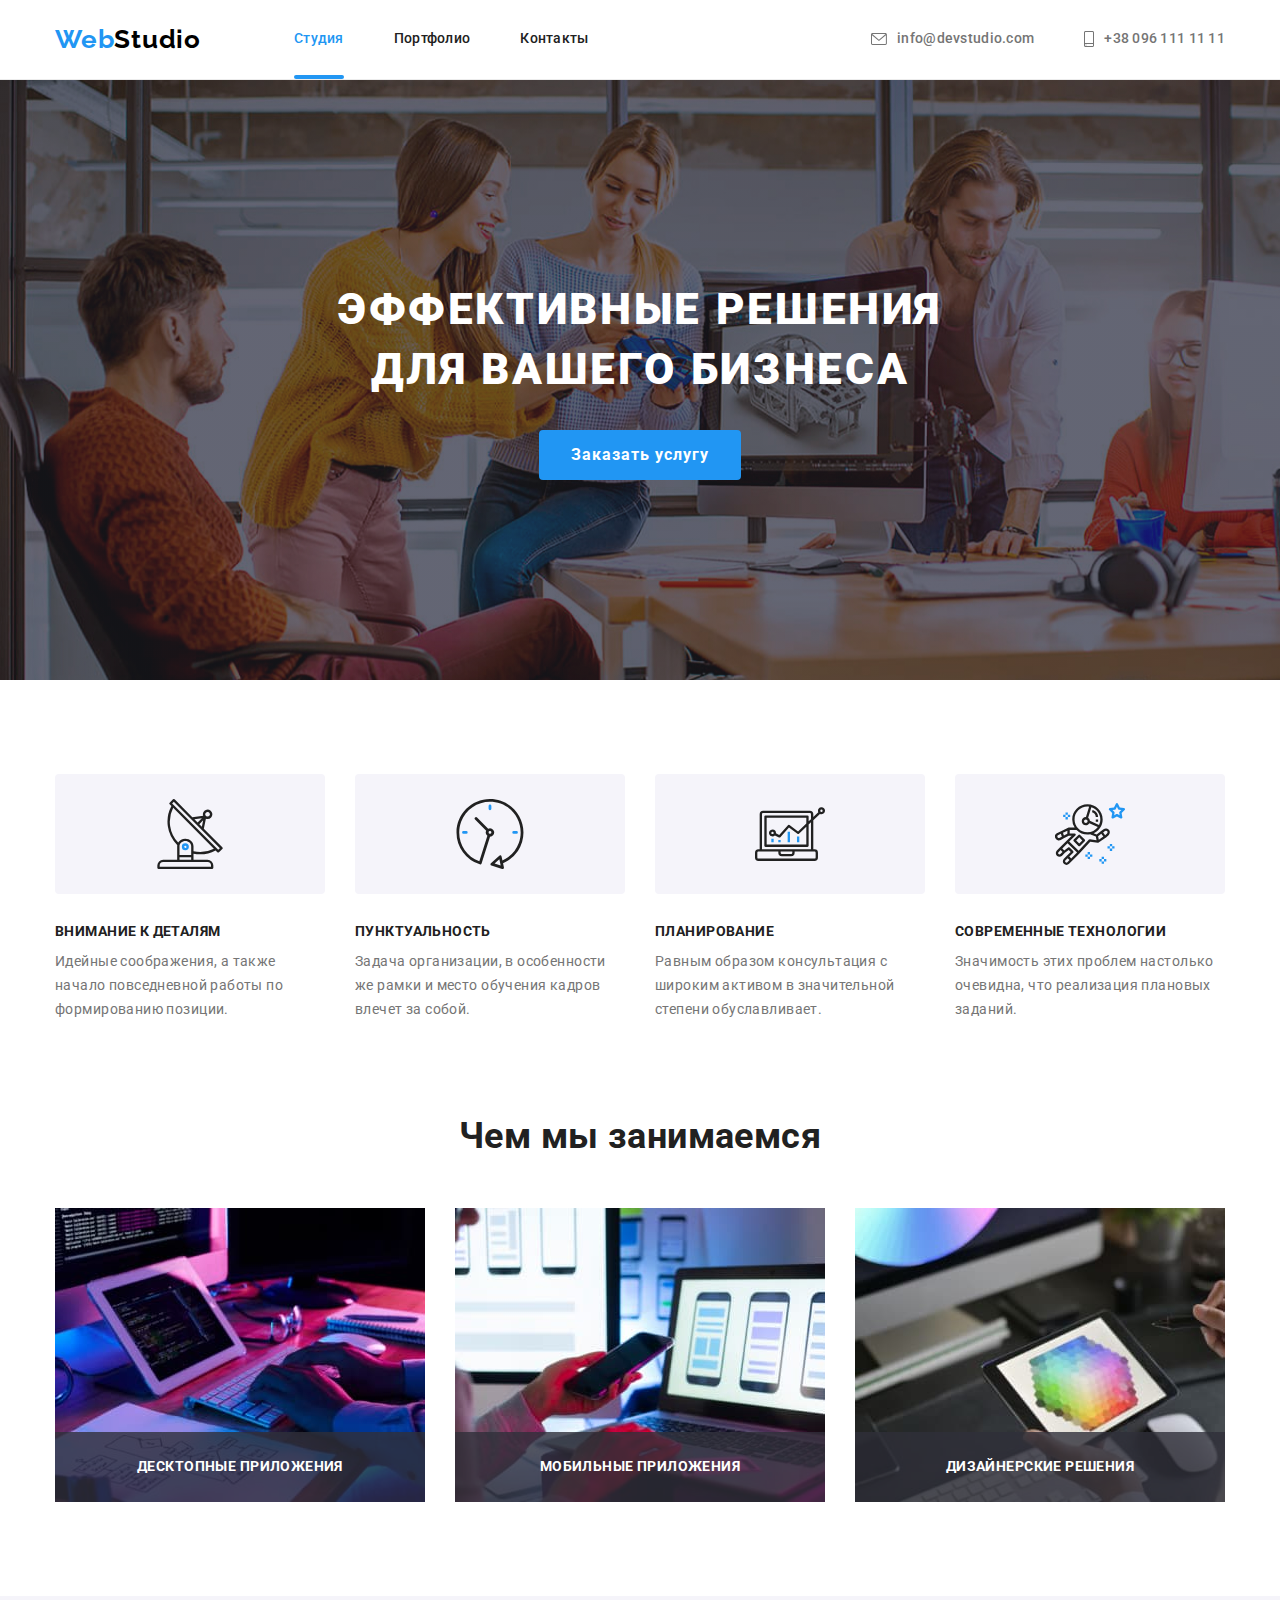
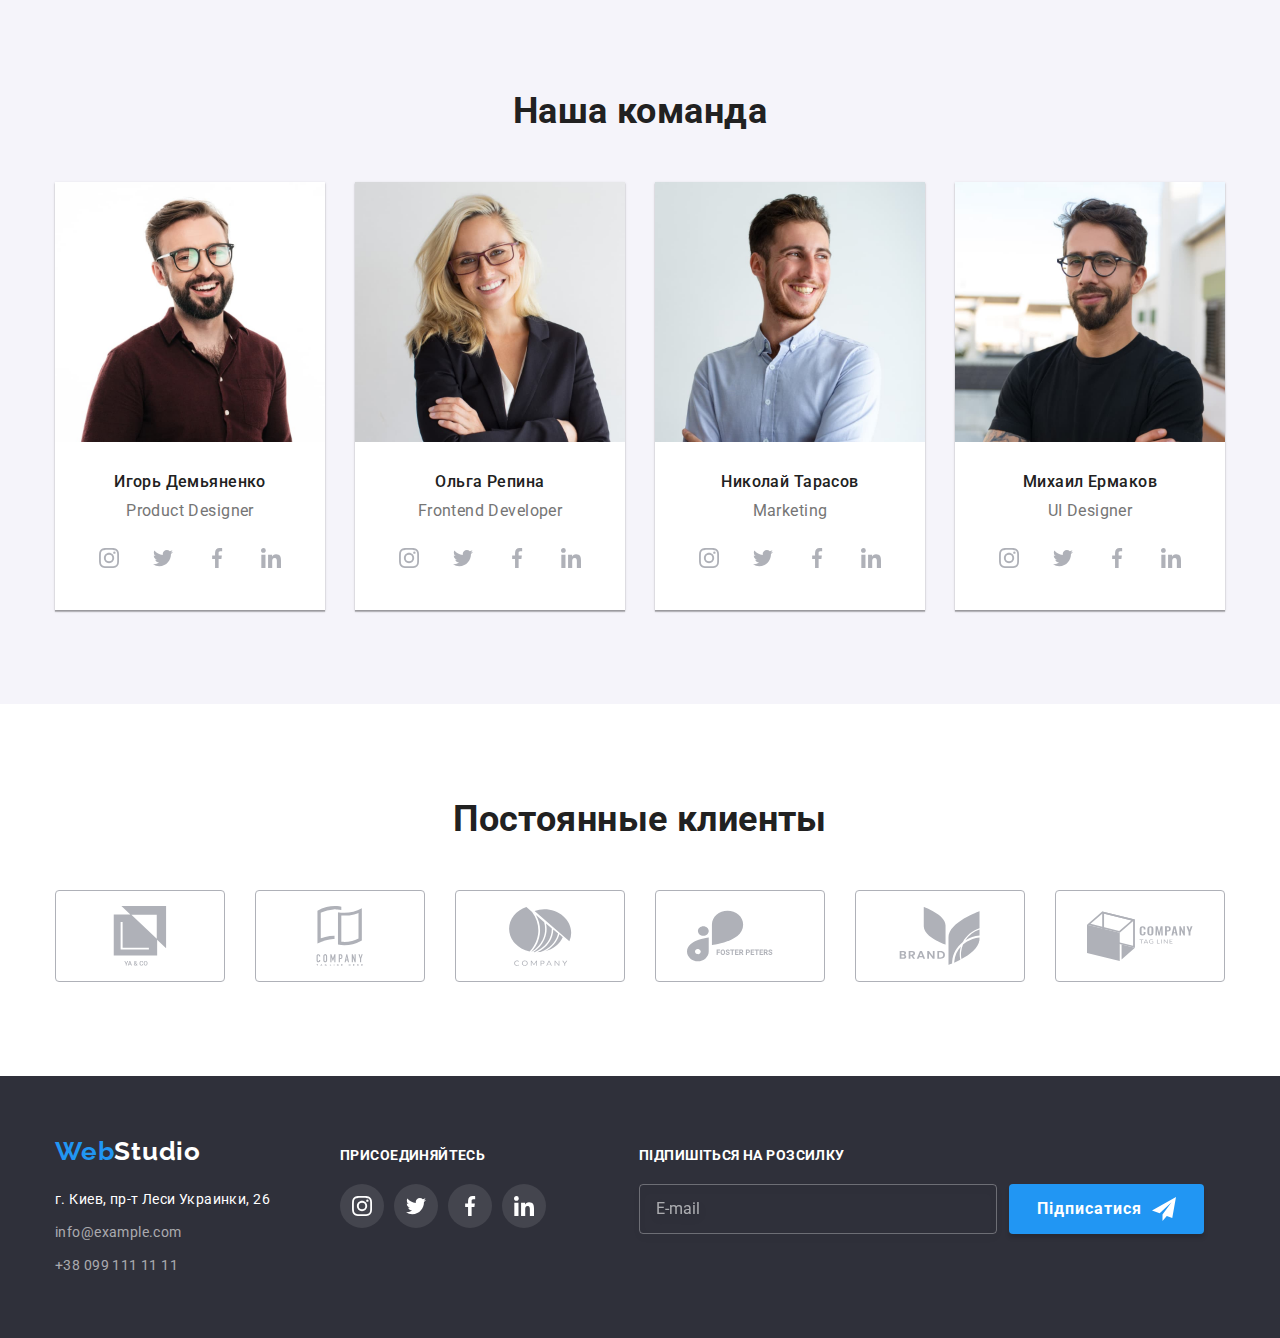
==== index.html @ 03dfe599 "Initial commit" ====
<!DOCTYPE html>
<html lang="ru">
  <head>
    <meta charset="UTF-8" />
    <meta http-equiv="X-UA-Compatible" content="IE=edge" />
    <meta name="viewport" content="width=device-width, initial-scale=1.0" />
    <title>Студия</title>

    <!-- ? подключаем шрифты -->
    <link rel="preconnect" href="https://fonts.googleapis.com" />
    <link rel="preconnect" href="https://fonts.gstatic.com" crossorigin />
    <link
      href="https://fonts.googleapis.com/css2?family=Raleway:wght@700&family=Roboto:wght@400;500;700;900&display=swap"
      rel="stylesheet"
    />

    <!-- ?подключаем нормализацию стилей -->
    <link
      rel="stylesheet"
      href="https://cdnjs.cloudflare.com/ajax/libs/modern-normalize/1.1.0/modern-normalize.css"
      integrity="sha512-Y0MM+V6ymRKN2zStTqzQ227DWhhp4Mzdo6gnlRnuaNCbc+YN/ZH0sBCLTM4M0oSy9c9VKiCvd4Jk44aCLrNS5Q=="
      crossorigin="anonymous"
      referrerpolicy="no-referrer"
    />
    <!-- ? подключаем css -->
    <link rel="stylesheet" href="./css/style.css" />
  </head>

  <body class="body">
    <!-- // header -->
    <header class="header">
      <div class="container">
        <nav class="navigation">
          <a href="./index.html" class="logo-link">Web<span class="logo-color">Studio</span></a>

          <ul class="pages-list list">
            <li class="page-item"><a href="./index.html" class="page-link current">Студия</a></li>
            <li class="page-item"><a href="./portfolio.html" class="page-link">Портфолио</a></li>
            <li class="page-item"><a href="" class="page-link">Контакты</a></li>
          </ul>
        </nav>

        <ul class="header-contacts list">
          <li class="item">
            <a href="mailto:info@devstudio.com" class="mail"
              ><svg class="icon-mail">
                <use href="./images/icons.svg#envelope"></use></svg
              >info@devstudio.com</a
            >
          </li>

          <li class="item">
            <a href="tel:+380961111111" class="phone"
              ><svg class="icon-phone">
                <use href="./images/icons.svg#smartphone"></use></svg
              >+38 096 111 11 11</a
            >
          </li>
        </ul>
      </div>
    </header>

    <!-- // main -->
    <main>
      <!-- / Секция "Герой"  -->
      <section class="hero">
        <div class="container">
          <h1 class="title">Эффективные решения для вашего бизнеса</h1>
          <button type="button" class="hero-button" data-modal-open>Заказать услугу</button>
        </div>
      </section>
      <!-- / Секция "Преимущества работы с нами."-->
      <section class="features section">
        <div class="container">
          <h2 class="hidden">Преимущества работы с нами.</h2>
          <ul class="features-list list grid">
            <li class="item grid-item">
              <div class="icon-thumb">
                <svg class="features-icon">
                  <use href="./images/icons.svg#antenna"></use>
                </svg>
              </div>
              <h3 class="features-title">Внимание к деталям</h3>
              <p>
                Идейные соображения, а также начало повседневной работы по формированию позиции.
              </p>
            </li>

            <li class="item grid-item">
              <div class="icon-thumb">
                <svg class="features-icon">
                  <use href="./images/icons.svg#clock"></use>
                </svg>
              </div>
              <h3 class="features-title">Пунктуальность</h3>
              <p>
                Задача организации, в особенности же рамки и место обучения кадров влечет за собой.
              </p>
            </li>

            <li class="item grid-item">
              <div class="icon-thumb">
                <svg class="features-icon">
                  <use href="./images/icons.svg#diagram"></use>
                </svg>
              </div>
              <h3 class="features-title">Планирование</h3>
              <p>
                Равным образом консультация с широким активом в значительной степени обуславливает.
              </p>
            </li>

            <li class="item grid-item">
              <div class="icon-thumb">
                <svg class="features-icon">
                  <use href="./images/icons.svg#astronaut"></use>
                </svg>
              </div>
              <h3 class="features-title">Современные технологии</h3>
              <p>Значимость этих проблем настолько очевидна, что реализация плановых заданий.</p>
            </li>
          </ul>
        </div>
      </section>

      <!-- / Секция "Чем мы занимаемся" -->
      <section class="our-description">
        <div class="container">
          <h2 class="description-title">Чем мы занимаемся</h2>
          <ul class="description-list grid list">
            <li class="item grid-item">
              <img
                src="./images/img-index/logic.jpg"
                alt="разрабатываем логику проекта"
                width="370"
              />
              <h3 class="title-description">Десктопные приложения</h3>
            </li>

            <li class="item grid-item">
              <img
                src="./images/img-index/gadget.jpg"
                alt="разрабатываем адаптивный дизайн"
                width="370"
              />
              <h3 class="title-description">Мобильные приложения</h3>
            </li>

            <li class="item grid-item">
              <img
                src="./images/img-index/color.jpg"
                alt="подбираем сочитание цветов к вашей тематики"
                width="370"
              />
              <h3 class="title-description">Дизайнерские решения</h3>
            </li>
          </ul>
        </div>
      </section>

      <!-- / Секция "Наша команда"-->
      <section class="team section">
        <div class="container">
          <h2 class="team-title">Наша команда</h2>

          <ul class="team-list list grid">
            <li class="team-member grid-item">
              <img
                src="./images/img-index/igor.jpg"
                alt="Ведущий специалист - Дизайнер"
                width="270"
              />
              <div class="person">
                <h3 class="name">Игорь Демьяненко</h3>
                <p lang="en" class="specialization">Product Designer</p>

                <ul class="social-links list">
                  <li class="item">
                    <a href="" class="social-link">
                      <svg class="icon-social"><use href="./images/icons.svg#instagram"></use></svg>
                    </a>
                  </li>

                  <li class="item">
                    <a href="" class="social-link">
                      <svg class="icon-social"><use href="./images/icons.svg#twitter"></use></svg>
                    </a>
                  </li>
                  <li class="item">
                    <a href="" class="social-link">
                      <svg class="icon-social"><use href="./images/icons.svg#facebook"></use></svg>
                    </a>
                  </li>
                  <li class="item">
                    <a href="" class="social-link">
                      <svg class="icon-social"><use href="./images/icons.svg#linkedin"></use></svg>
                    </a>
                  </li>
                </ul>
              </div>
            </li>

            <li class="team-member grid-item">
              <img
                src="./images/img-index/olha.jpg"
                alt="Ведущий специалист - Разработчик"
                width="270"
              />
              <div class="person">
                <h3 class="name">Ольга Репина</h3>
                <p lang="en" class="specialization">Frontend Developer</p>
                <ul class="social-links list">
                  <li class="item">
                    <a href="" class="social-link">
                      <svg class="icon-social"><use href="./images/icons.svg#instagram"></use></svg>
                    </a>
                  </li>

                  <li class="item">
                    <a href="" class="social-link">
                      <svg class="icon-social"><use href="./images/icons.svg#twitter"></use></svg>
                    </a>
                  </li>
                  <li class="item">
                    <a href="" class="social-link">
                      <svg class="icon-social"><use href="./images/icons.svg#facebook"></use></svg>
                    </a>
                  </li>
                  <li class="item">
                    <a href="" class="social-link">
                      <svg class="icon-social"><use href="./images/icons.svg#linkedin"></use></svg>
                    </a>
                  </li>
                </ul>
              </div>
            </li>

            <li class="team-member grid-item">
              <img
                src="./images/img-index/nikolai.jpg"
                alt="Специалист по маркетингу"
                width="270"
              />
              <div class="person">
                <h3 class="name">Николай Тарасов</h3>
                <p lang="en" class="specialization">Marketing</p>
                <ul class="social-links list">
                  <li class="item">
                    <a href="" class="social-link">
                      <svg class="icon-social"><use href="./images/icons.svg#instagram"></use></svg>
                    </a>
                  </li>

                  <li class="item">
                    <a href="" class="social-link">
                      <svg class="icon-social"><use href="./images/icons.svg#twitter"></use></svg>
                    </a>
                  </li>
                  <li class="item">
                    <a href="" class="social-link">
                      <svg class="icon-social"><use href="./images/icons.svg#facebook"></use></svg>
                    </a>
                  </li>
                  <li class="item">
                    <a href="" class="social-link">
                      <svg class="icon-social"><use href="./images/icons.svg#linkedin"></use></svg>
                    </a>
                  </li>
                </ul>
              </div>
            </li>

            <li class="team-member grid-item">
              <img
                src="./images/img-index/mikhail.jpg"
                alt="Ведущий специалист - Дизайнер"
                width="270"
              />
              <div class="person">
                <h3 class="name">Михаил Ермаков</h3>
                <p lang="en" class="specialization">UI Designer</p>
                <ul class="social-links list">
                  <li class="item">
                    <a
                      href=""
                      class="social-link"
                      target="_blank"
                      rel="noopener noreferrer"
                      aria-label="instagram"
                    >
                      <svg class="icon-social"><use href="./images/icons.svg#instagram"></use></svg>
                    </a>
                  </li>

                  <li class="item">
                    <a
                      href=""
                      class="social-link"
                      target="_blank"
                      rel="noopener noreferrer"
                      aria-label="twitter"
                    >
                      <svg class="icon-social"><use href="./images/icons.svg#twitter"></use></svg>
                    </a>
                  </li>
                  <li class="item">
                    <a
                      href=""
                      class="social-link"
                      target="_blank"
                      rel="noopener noreferrer"
                      aria-label="facebook"
                    >
                      <svg class="icon-social"><use href="./images/icons.svg#facebook"></use></svg>
                    </a>
                  </li>
                  <li class="item">
                    <a
                      href=""
                      class="social-link"
                      target="_blank"
                      rel="noopener noreferrer"
                      aria-label="linkedin"
                    >
                      <svg class="icon-social"><use href="./images/icons.svg#linkedin"></use></svg>
                    </a>
                  </li>
                </ul>
              </div>
            </li>
          </ul>
        </div>
      </section>

      <!-- / Секция "Постоянные клиенты"-->
      <section class="customer section">
        <div class="container">
          <h2 class="customer-title">Постоянные клиенты</h2>
          <ul class="customer-list list">
            <li class="item">
              <a
                href=""
                class="customer-link"
                target="_blank"
                rel="noopener noreferrer"
                aria-label="linkedin"
              >
                <svg class="icon-customer">
                  <use href="./images/icons.svg#group1"></use>
                </svg>
              </a>
            </li>
            <li class="item">
              <a
                href=""
                class="customer-link"
                target="_blank"
                rel="noopener noreferrer"
                aria-label="linkedin"
              >
                <svg class="icon-customer">
                  <use href="./images/icons.svg#group2"></use>
                </svg>
              </a>
            </li>
            <li class="item">
              <a
                href=""
                class="customer-link"
                target="_blank"
                rel="noopener noreferrer"
                aria-label="linkedin"
              >
                <svg class="icon-customer">
                  <use href="./images/icons.svg#group3"></use>
                </svg>
              </a>
            </li>
            <li class="item">
              <a
                href=""
                class="customer-link"
                target="_blank"
                rel="noopener noreferrer"
                aria-label="linkedin"
              >
                <svg class="icon-customer">
                  <use href="./images/icons.svg#group4"></use>
                </svg>
              </a>
            </li>
            <li class="item">
              <a
                href=""
                class="customer-link"
                target="_blank"
                rel="noopener noreferrer"
                aria-label="linkedin"
              >
                <svg class="icon-customer">
                  <use href="./images/icons.svg#group5"></use>
                </svg>
              </a>
            </li>
            <li class="item">
              <a
                href=""
                class="customer-link"
                target="_blank"
                rel="noopener noreferrer"
                aria-label="linkedin"
              >
                <svg class="icon-customer">
                  <use href="./images/icons.svg#group6"></use>
                </svg>
              </a>
            </li>
          </ul>
        </div>
      </section>
    </main>

    <!-- // Footer -->
    <footer class="footer">
      <div class="container">
        <!-- /Секция контактов -->
        <div class="section-contacts">
          <a href="./index.html" class="logo-link">Web<span class="logo-color">Studio</span></a>

          <address class="footer-adress">
            <p class="place">г. Киев, пр-т Леси Украинки, 26</p>

            <ul class="footer-contacts list">
              <li class="item">
                <a href="mailto:info@example.com" class="mail">info@example.com</a>
              </li>
              <li class="item"><a href="tel:+380991111111" class="phone">+38 099 111 11 11</a></li>
            </ul>
          </address>
        </div>

        <!-- /Секция социальных ссылок -->
        <div class="section-links">
          <h2 class="join-title">Присоединяйтесь</h2>
          <ul class="social-links list">
            <li class="item">
              <a
                href=""
                class="social-link"
                target="_blank"
                rel="noopener noreferrer"
                aria-label="instagram"
              >
                <svg class="icon-social"><use href="./images/icons.svg#instagram"></use></svg>
              </a>
            </li>

            <li class="item">
              <a
                href=""
                class="social-link"
                target="_blank"
                rel="noopener noreferrer"
                aria-label="twitter"
              >
                <svg class="icon-social"><use href="./images/icons.svg#twitter"></use></svg>
              </a>
            </li>
            <li class="item">
              <a
                href=""
                class="social-link"
                target="_blank"
                rel="noopener noreferrer"
                aria-label="facebook"
              >
                <svg class="icon-social"><use href="./images/icons.svg#facebook"></use></svg>
              </a>
            </li>
            <li class="item">
              <a
                href=""
                class="social-link"
                target="_blank"
                rel="noopener noreferrer"
                aria-label="linkedin"
              >
                <svg class="icon-social"><use href="./images/icons.svg#linkedin"></use></svg>
              </a>
            </li>
          </ul>
        </div>

        <!-- /Форма подписки -->
        <div class="footer-form">
          <strong class="footer-form-title">Підпишіться на розсилку</strong>
          <label class="footer-form-field">
            <input type="email" class="footer-form-input" name="email" placeholder="E-mail" />
            <button type="submit" class="footer-btn">
              Підписатися
              <svg class="footer-form-icon">
                <use href="./images/icons.svg#telegram"></use>
              </svg>
            </button>
          </label>
        </div>
      </div>
    </footer>

    <!-- // Modal window-->
    <div class="backdrop is-hidden" data-modal>
      <div class="modal">
        <button class="button-close" data-modal-close>
          <svg class="icon-close"><use class="icon" href="./images/icons.svg#close"></use></svg>
        </button>

        <form class="register-form">
          <strong class="modal-title">Залиште свої дані, ми вам передзвонимо</strong>

          <ul class="list">
            <li class="item">
              <label class="modal-field">
                <span class="modal-field-title">Ім'я</span>
                <input type="text" class="modal-field-input" name="name" />
                <svg class="icon-box">
                  <use class="icon" href="./images/icons.svg#person"></use>
                </svg>
              </label>
            </li>

            <li class="item">
              <label class="modal-field">
                <span class="modal-field-title">Телефон</span>
                <input type="tel" class="modal-field-input" name="tel" />
                <svg class="icon-box">
                  <use class="icon" href="./images/icons.svg#phone"></use>
                </svg>
              </label>
            </li>

            <li class="item">
              <label class="modal-field">
                <span class="modal-field-title">Пошта</span>
                <input type="email" class="modal-field-input" nama="email" />
                <svg class="icon-box">
                  <use class="icon" href="./images/icons.svg#email"></use>
                </svg>
              </label>
            </li>

            <li class="item">
              <label class="modal-field">
                <span class="modal-field-title">Коментар</span>
                <textarea
                  name="feedback"
                  class="modal-field-textarea"
                  placeholder="Введіть текст"
                ></textarea>
              </label>
            </li>
          </ul>

          <label class="modal-confirmation">
            <input class="modal-agreement hidden" type="checkbox" name="agreemet" />
            <svg class="checkbox-thumb" width="16px" height="15px">
              <use class="icon-check" href="./images/icons.svg#check"></use>
              <use class="icon-uncheck" href="./images/icons.svg#uncheck"></use>
            </svg>

            <span class="text"
              >Погоджуюся з розсилкою та приймаю <a class="link" href=""> Умови договору</a></span
            >
          </label>

          <button type="submit" class="modal-btn">Відправити</button>
        </form>
      </div>
    </div>

    <!-- // Scripts -->
    <script src="./js/modal.js"></script>
  </body>
</html>
---- css/style.css ----
/* /все основные цвета в проекте */
:root {
  --text-footer-primary: #ffffff;
  --text-footer-secondary: rgba(255, 255, 255, 0.6);

  --text-main-primary: #212121;
  --text-main-secondary: #757575;

  --text-accent-primary: #2196f3;
  --text-accent-secondary: #fff;

  --text-footer-logo: #ffffff;
  --text-header-logo: #000000;

  --background-main: #fff;
  --background-footer: #2f303a;
  --background-hero: #c4c4c4;
  --background-team: #f5f4fa;
  --background-hero-button: #2196f3;
  --background-hover-hero-button: #188ce8;
  --main-hover-color: #2196f3;
  --background-member-card: #fff;

  --border-color: #ececec;

  --svg-color: #afb1b8;

  /* / цвета для страницы портфолио */
  --portfolio-button-background: #f5f4fa;
  --portfolio-card-border: #eeeeee;
  --portfolio-card-background: #fff;

  /* /переменные для создания сетки */
  --indent: 30px;
  --quantity-items: 3;
}
.body {
  font-family: 'Roboto', sans-serif;
  font-size: 14px;
  line-height: 1.71;
  letter-spacing: 0.03em;
  color: var(--text-main-secondary);
  font-family: 'Roboto', 'Segoe UI', Tahoma, Geneva, Verdana, sans-serif;
  background-color: var(--background-main);
}

/* /скрывает заголовки секций */
.hidden {
  position: absolute;
  white-space: nowrap;
  width: 1px;
  height: 1px;
  overflow: hidden;
  border: 0;
  padding: 0;
  clip: rect(0 0 0 0);
  clip-path: inset(50%);
  margin: -1px;
}

/* /сбрасываем стиль списка */
.list {
  list-style: none;
  margin: 0;
  padding: 0;
}

h1,
h2,
h3,
h4,
h5,
h6,
p {
  margin: 0;
}

img {
  display: block;
  max-width: 100%;
}

/* /сбрасываем стиль ссылок */
.header a,
.footer a,
.portfolio a {
  text-decoration: none;
  color: inherit;
}

/* /применяем общие шрифты к всему хедеру */
.header {
  padding-top: 24px;
  padding-bottom: 24px;

  font-weight: 500;
  font-size: 14px;
  line-height: 1.14;
  letter-spacing: 0.02em;
  border-bottom: 1px solid var(--border-color);
}

/* /шрифты для лого применяется сразу к футеру и хедеру */
.header .logo-link,
.footer .logo-link {
  font-family: 'Raleway', sans-serif;
  font-weight: 700;
  font-size: 26px;
  line-height: 1.19;
  letter-spacing: 0.03em;
  text-decoration: none;
  color: var(--text-accent-primary);
}

/* /применение второго цвета к части логотипа в хедере */
.header .logo-color {
  color: var(--text-header-logo);
}

/* /задаем цвет ссылок на список страниц */
.header .page-link {
  color: var(--text-main-primary);
  transition: color 250ms cubic-bezier(0.4, 0, 0.2, 1);
}

/* /цвет ссылок на телефо и почту в хедере */
.header-contacts .mail,
.header-contacts .phone {
  color: var(--text-main-secondary);
}

.header .container,
.header .navigation,
.header .header-contacts {
  display: flex;
  align-items: center;
}

.header .pages-list {
  display: flex;
  margin-left: 93px;
}

.pages-list .page-item:not(:last-child) {
  margin-right: 50px;
}
.header-contacts {
  margin-left: auto;
}
.header-contacts .item:last-child {
  margin-left: 50px;
}

.header-contacts .item {
  display: flex;
}

.header-contacts .icon-phone {
  margin-right: 10px;
  width: 10px;
  height: 16px;
}

.phone,
.mail {
  display: flex;
  align-items: center;
  fill: var(--text-main-secondary);

  transition: fill 250ms cubic-bezier(0.4, 0, 0.2, 1), color 250ms cubic-bezier(0.4, 0, 0.2, 1);
}
.header-contacts .icon-mail {
  margin-right: 10px;
  width: 16px;
  height: 12px;
}

/* /прописываем наведение для ссылок */
.page-link:hover,
.header-contacts .mail:hover,
.header-contacts .phone:hover,
.footer-contacts .mail:hover,
.footer-contacts .phone:hover {
  color: var(--main-hover-color);
  fill: var(--main-hover-color);
}

.page-link:focus,
.header-contacts .mail:focus,
.header-contacts .phone:focus,
.footer-contacts .mail:focus,
.footer-contacts .phone:focus {
  color: var(--main-hover-color);
  fill: var(--main-hover-color);
}

.current::after {
  content: '';
  display: block;
  width: 100%;
  height: 4px;
  border-radius: 2px;
  background-color: var(--text-accent-primary);
  position: absolute;
  transform: translateY(28px);
}

.page-item {
  position: relative;
}

/* //стили к мейн */
/* /описание секции герой */
.hero {
  padding: 200px 0;
  background-color: var(--background-hero);
  text-align: center;
  background-image: linear-gradient(180deg, #2f303a66 0%, rgba(47, 48, 58, 0.4) 100%),
    url(../images/img-index/hero.jpg);
  background-repeat: no-repeat;
  max-width: 1600px;
  margin-left: auto;
  margin-right: auto;

  /* height: 600px; */
}

.hero .title {
  margin: 0 auto;
  width: 696px;

  color: var(--text-accent-secondary);

  font-weight: 900;
  font-size: 44px;
  line-height: 1.36;
  text-align: center;
  letter-spacing: 0.06em;
  text-transform: uppercase;
}
/* /стили к кнопке в герое */
.hero-button {
  margin-top: 30px;
  padding: 10px 32px;
  border-radius: 4px;
  border: none;

  color: var(--text-accent-secondary);
  background-color: var(--background-hero-button);

  cursor: pointer;
  font-weight: 700;
  font-size: 16px;
  line-height: 1.88;
  letter-spacing: 0.06em;
  font-family: inherit;

  transition: background-color 250ms cubic-bezier(0.4, 0, 0.2, 1),
    color 250ms cubic-bezier(0.4, 0, 0.2, 1);
}

.hero-button:focus,
.hero-button:hover {
  color: var(--text-accent-secondary);
  background-color: var(--background-hover-hero-button);
}
/* /стили секции наши преимущества */
.features .features-title {
  font-size: inherit;
  line-height: 1.14;
  text-transform: uppercase;
  color: var(--text-main-primary);
}

.features .features-title {
  margin-bottom: 10px;
}

.features .item {
  width: 270px;
}

.features-list {
  --quantity-items: 4;
}

/* /стили к секции чем мы занимаемся */
.our-description .description-title {
  margin-bottom: 50px;

  font-size: 36px;
  line-height: 1.17;
  text-align: center;
  color: var(--text-main-primary);
}

.our-description {
  padding-bottom: 94px;
}

.our-description .item {
  position: relative;
}

.title-description {
  position: absolute;
  width: 100%;
  height: 70px;
  display: flex;
  align-items: center;
  justify-content: center;
  text-transform: uppercase;
  color: var(--text-accent-secondary);
  bottom: 0;
  background: rgba(47, 48, 58, 0.8);
  font-size: 14px;
  line-height: 1.14;
}

/* /стили для секции наша команда */
.team {
  background-color: var(--background-team);
}
.team .team-member {
  background-color: var(--background-member-card);
  box-shadow: 0px 1px 3px rgba(0, 0, 0, 0.12), 0px 1px 1px rgba(0, 0, 0, 0.14),
    0px 2px 1px rgba(0, 0, 0, 0.2);
}
.team-title {
  margin-bottom: 50px;

  font-size: 36px;
  line-height: 1.17;
  text-align: center;
  color: var(--text-main-primary);
}

.team-member .name {
  color: var(--text-main-primary);

  font-weight: 500;
  font-size: 16px;
  line-height: 1.19;
}

.team-member .specialization {
  margin-top: 10px;
  margin-bottom: 16px;

  font-size: 16px;
  line-height: 1.19;
}

.team-member .person {
  padding-top: 30px;
  padding-bottom: 30px;
  text-align: center;
}
.team-list {
  --quantity-items: 4;
}

/* /Стили наши клиенты */
.customer-title {
  margin-bottom: 50px;
  font-size: 36px;
  line-height: 1.17;
  text-align: center;
  color: var(--text-main-primary);
}
.customer-list {
  display: flex;
  gap: 30px;
}

/* //Стили к футеру */
/* /применение второго цвета к части логотипа в футере */
.footer .logo-color {
  color: var(--text-footer-logo);
}
.footer {
  background-color: var(--background-footer);
  padding: 60px 0;
}

.footer-adress {
  color: var(--text-footer-primary);
  font-style: normal;
}

.footer-contacts .mail,
.footer-contacts .phone {
  color: var(--text-footer-secondary);
}

.footer-adress {
  margin-top: 20px;
}

.footer-contacts {
  margin-top: 9px;
}

.footer-adress .item:last-child {
  margin-top: 9px;
}
.join-title {
  margin-bottom: 20px;
  color: var(--text-accent-secondary);
  font-size: 14px;
  line-height: 1.14;
  text-transform: uppercase;
}

.footer .container {
  display: flex;
  align-items: baseline;
}

.section-links {
  margin-left: 70px;
}

/* /стили к форме в футере */
.footer-form {
  display: flex;
  flex-direction: column;
  margin-left: 93px;
}

.footer-form-title {
  text-transform: uppercase;
  color: var(--text-footer-primary);
  line-height: 1.14;
  margin-bottom: 20px;
}

.footer-form-field {
  display: flex;
  gap: 12px;
}

.footer-form-input {
  width: 358px;
  background-color: transparent;
  padding: 15px 16px;
  color: var(--text-footer-secondary);

  border: 1px solid rgba(255, 255, 255, 0.3);
  filter: drop-shadow(0px 4px 4px rgba(0, 0, 0, 0.15));
  border-radius: 4px;
}

.footer-form-input::placeholder {
  font-size: 16px;
  line-height: 1.25;
  color: var(--text-footer-secondary);
}

.footer-btn {
  display: flex;
  gap: 10px;
  padding: 10px 28px;
  align-items: center;

  font-weight: 700;
  font-size: 16px;
  line-height: 1.88;
  letter-spacing: 0.06em;
  cursor: pointer;

  color: var(--text-footer-primary);
  background-color: var(--background-hero-button);
  box-shadow: 0px 4px 4px rgba(0, 0, 0, 0.15);
  border-radius: 4px;
  border: none;
}

.footer-form-icon {
  width: 24px;
  height: 24px;
}

/* // стили к странице портфолио */
/* / стили к фильтру с кнопками */
.filter-button {
  padding: 6px 22px;
  font-weight: 500;
  font-size: 16px;
  line-height: 1.62;
  text-align: center;
  background-color: var(--portfolio-button-background);
  cursor: pointer;
  border: none;
  font-family: inherit;
  border-radius: 4px;

  transition: background-color 250ms cubic-bezier(0.4, 0, 0.2, 1),
    color 250ms cubic-bezier(0.4, 0, 0.2, 1), box-shadow 250ms cubic-bezier(0.4, 0, 0.2, 1);
}

.filter-button:hover,
.filter-button:focus {
  background-color: var(--main-hover-color);
  color: var(--text-accent-secondary);
  box-shadow: 0px 3px 1px rgba(0, 0, 0, 0.1), 0px 1px 2px rgba(0, 0, 0, 0.08),
    0px 2px 2px rgba(0, 0, 0, 0.12);
}

.portfolio .filter-list {
  margin-bottom: 50px;

  display: flex;
  justify-content: center;
}

.portfolio .btn-item:not(:first-child) {
  margin-left: 8px;
}

.portfolio-card .card-description {
  padding: 20px 24px;
}

/* /секция наши проекты */
.portfolio-list {
  font-size: 16px;
  line-height: 1.88;
}
.portfolio-card .title {
  margin-bottom: 4px;

  font-size: 18px;
  line-height: 2;
  letter-spacing: 0.06em;
  color: var(--text-main-primary);
}

.portfolio-list .card-description {
  padding-top: 20px;
  padding-bottom: 20px;
  border: 1px solid #eeeeee;
  border-top: none;
}
.portfolio-link {
  display: block;
  transition: box-shadow 250ms cubic-bezier(0.4, 0, 0.2, 1);
}

.portfolio-link:hover {
  box-shadow: 0px 1px 1px rgba(0, 0, 0, 0.12), 0px 4px 4px rgba(0, 0, 0, 0.06),
    1px 4px 6px rgba(0, 0, 0, 0.16);
}

.portfolio-link .thumb {
  position: relative;
  overflow: hidden;
}

.floated-description {
  position: absolute;
  width: 100%;
  height: 100%;
  bottom: 0;
  transform: translateY(100%);
  padding: 63px 24px;
  background-color: rgba(33, 150, 243, 0.9);
  transition: transform 250ms cubic-bezier(0.4, 0, 0.2, 1);
}

.portfolio-link:hover .floated-description,
.portfolio-link:focus .floated-description {
  transform: translateY(0%);
}

.floated-text {
  font-size: 18px;
  line-height: 1.56;
  color: var(--text-accent-secondary);
}

/* временный стиль текущей страницы */
.body .current {
  color: var(--text-accent-primary);
}

/* //разметка общие стили*/
.section {
  padding: 94px 0;
}

.container {
  width: 1200px;
  padding: 0 15px;
  margin: 0 auto;
}

.grid {
  display: flex;
  flex-wrap: wrap;
  gap: var(--indent);
}

.grid-item {
  flex-basis: calc((100% - var(--indent) * (var(--quantity-items) - 1)) / var(--quantity-items));
}
/* // стили к иконкам-логотипам */
.features-icon {
  width: 70px;
  height: 70px;

  display: block;
}
.features .icon-thumb {
  padding: 25px 100px;
  margin-bottom: 30px;
  background-color: #f5f4fa;
  border-radius: 4px;
}

.social-links {
  display: flex;
  gap: 10px;
  align-items: center;
  justify-content: center;
}

.social-link {
  width: 44px;
  height: 44px;
  border-radius: 50%;
  display: flex;
  align-items: center;
  justify-content: center;

  transition: background-color 250ms cubic-bezier(0.4, 0, 0.2, 1);
}
.icon-social {
  display: block;
  width: 20px;
  height: 20px;
  fill: var(--svg-color);
}
.team .icon-social {
  transition: fill 250ms cubic-bezier(0.4, 0, 0.2, 1);
}

.icon-customer {
  display: block;
  width: 106px;
  height: 60px;
  fill: var(--svg-color);
  transition: fill 250ms cubic-bezier(0.4, 0, 0.2, 1);
}

.customer-link {
  width: 170px;
  height: 92px;
  border: 1px solid var(--svg-color);
  border-radius: 4px;
  display: flex;
  align-items: center;
  justify-content: center;

  transition: border 250ms cubic-bezier(0.4, 0, 0.2, 1);
}
.customer-link:hover,
.customer-link:focus {
  border: 1px solid var(--main-hover-color);
}

.customer-link:hover .icon-customer,
.customer-link:focus .icon-customer {
  fill: var(--main-hover-color);
}

.footer .social-link {
  background: rgba(255, 255, 255, 0.1);
}
.footer .icon-social {
  fill: var(--text-accent-secondary);
}

.social-link:hover,
.social-link:focus {
  background-color: var(--main-hover-color);
}

.team .social-link:hover .icon-social,
.team .social-link:focus .icon-social {
  fill: var(--text-accent-secondary);
}
/* //modal window */
.backdrop {
  position: fixed;
  top: 0;
  left: 0;
  width: 100%;
  height: 100%;
  background-color: rgba(0, 0, 0, 0.2);
  opacity: 1;
  transition: opacity 250ms cubic-bezier(0.4, 0, 0.2, 1),
    visibility 250ms cubic-bezier(0.4, 0, 0.2, 1);
}

.modal {
  padding: 40px;
  position: absolute;
  top: 50%;
  left: 50%;
  transform: translate(-50%, -50%) scale(1);

  width: 528px;
  height: 581px;

  background-color: #fff;
  box-shadow: 0px 1px 3px rgba(0, 0, 0, 0.12), 0px 1px 1px rgba(0, 0, 0, 0.14),
    0px 2px 1px rgba(0, 0, 0, 0.2);
  border-radius: 4px;
}

.backdrop.is-hidden {
  opacity: 0;
  pointer-events: none;
  visibility: hidden;
}

.backdrop.is-hidden .modal {
  transform: translate(-50%, -50%) scale(0.7);
}

.modal .button-close {
  position: absolute;
  right: 8px;
  top: 8px;

  display: flex;
  width: 30px;
  height: 30px;
  align-items: center;
  justify-content: center;

  border-radius: 50%;
  border: 1px solid rgba(0, 0, 0, 0.1);
  cursor: pointer;
}

.icon-close {
  display: block;
  width: 11px;
  height: 11px;
}

.icon-close .icon {
  fill: #000000;
  transition: fill 250ms cubic-bezier(0.4, 0, 0.2, 1);
}

.modal-title {
  margin-bottom: 12px;
  display: flex;
  justify-content: center;
  font-size: 20px;
  line-height: 1.15;
  color: var(--text-main-primary);
}

.modal-field-input {
  height: 40px;
  padding: 12px 42px;
  border: 1px solid rgba(33, 33, 33, 0.2);
  border-radius: 4px;
  cursor: pointer;
  transition: border 250ms cubic-bezier(0.4, 0, 0.2, 1);
}

.modal-field .icon-box {
  position: absolute;
  bottom: 11px;
  left: 12px;
  width: 18px;
  height: 18px;
}

.modal-field .icon {
  fill: var(--text-main-primary);
  transition: fill 250ms cubic-bezier(0.4, 0, 0.2, 1);
}

.modal-field {
  position: relative;
  display: flex;
  flex-direction: column;
}

.modal-field-title {
  margin-bottom: 4px;
  color: var(--text-main-secondary);
  font-weight: 400;
  font-size: 12px;
  line-height: 1.17;
  letter-spacing: 0.01em;
}

.modal .item:not(:last-child) {
  margin-bottom: 10px;
}

.modal-field-textarea {
  padding: 12px 16px;
  max-width: 100%;
  height: 120px;
  border: 1px solid rgba(33, 33, 33, 0.2);
  border-radius: 4px;
  resize: none;
  transition: border 250ms cubic-bezier(0.4, 0, 0.2, 1);
}

.modal-confirmation {
  position: relative;
  display: flex;
  justify-content: center;
  align-items: center;
  margin-bottom: 30px;
  margin-top: 20px;
  gap: 7px;
}

.modal-confirmation .link {
  text-decoration: none;
  text-decoration-line: underline;
  text-underline-position: under;
  color: var(--text-accent-primary);
}

.modal-btn {
  display: block;
  margin-left: auto;
  margin-right: auto;
  padding: 10px 52px;

  font-size: 16px;
  line-height: 1.88;
  letter-spacing: 0.06em;
  cursor: pointer;
  color: var(--text-accent-secondary);

  background-color: var(--background-hero-button);
  border: none;
  box-shadow: 0px 4px 4px rgba(0, 0, 0, 0.15);
  border-radius: 4px;

  transition: background-color 250ms cubic-bezier(0.4, 0, 0.2, 1),
    box-shadow 250ms cubic-bezier(0.4, 0, 0.2, 1);
}

.modal-btn:hover,
.modal-btn:focus {
  background-color: var(--background-hover-hero-button);
  box-shadow: 0px 4px 4px rgba(0, 0, 0, 0.15);
}

.button-close:hover .icon,
.button-close:focus .icon {
  fill: var(--text-accent-primary);
}

.modal-field:hover .icon,
.modal-field-input:focus + .icon-box .icon {
  fill: var(--text-accent-primary);
}

.modal-field:hover .modal-field-input,
.modal-field-input:focus {
  border: 1px solid var(--text-accent-primary);
}

.modal-field:hover .modal-field-textarea,
.modal-field:focus .modal-field-textarea {
  border: 1px solid var(--text-accent-primary);
}

.modal-confirmation .icon-check {
  opacity: 0;
}

.modal-agreement:checked + .checkbox-thumb .icon-uncheck {
  opacity: 0;
}

.modal-agreement:checked + .checkbox-thumb .icon-check {
  opacity: 1;
}

.modal-agreement {
  position: absolute;
  left: 23px;
}

.register-form .text {
  user-select: none;
}
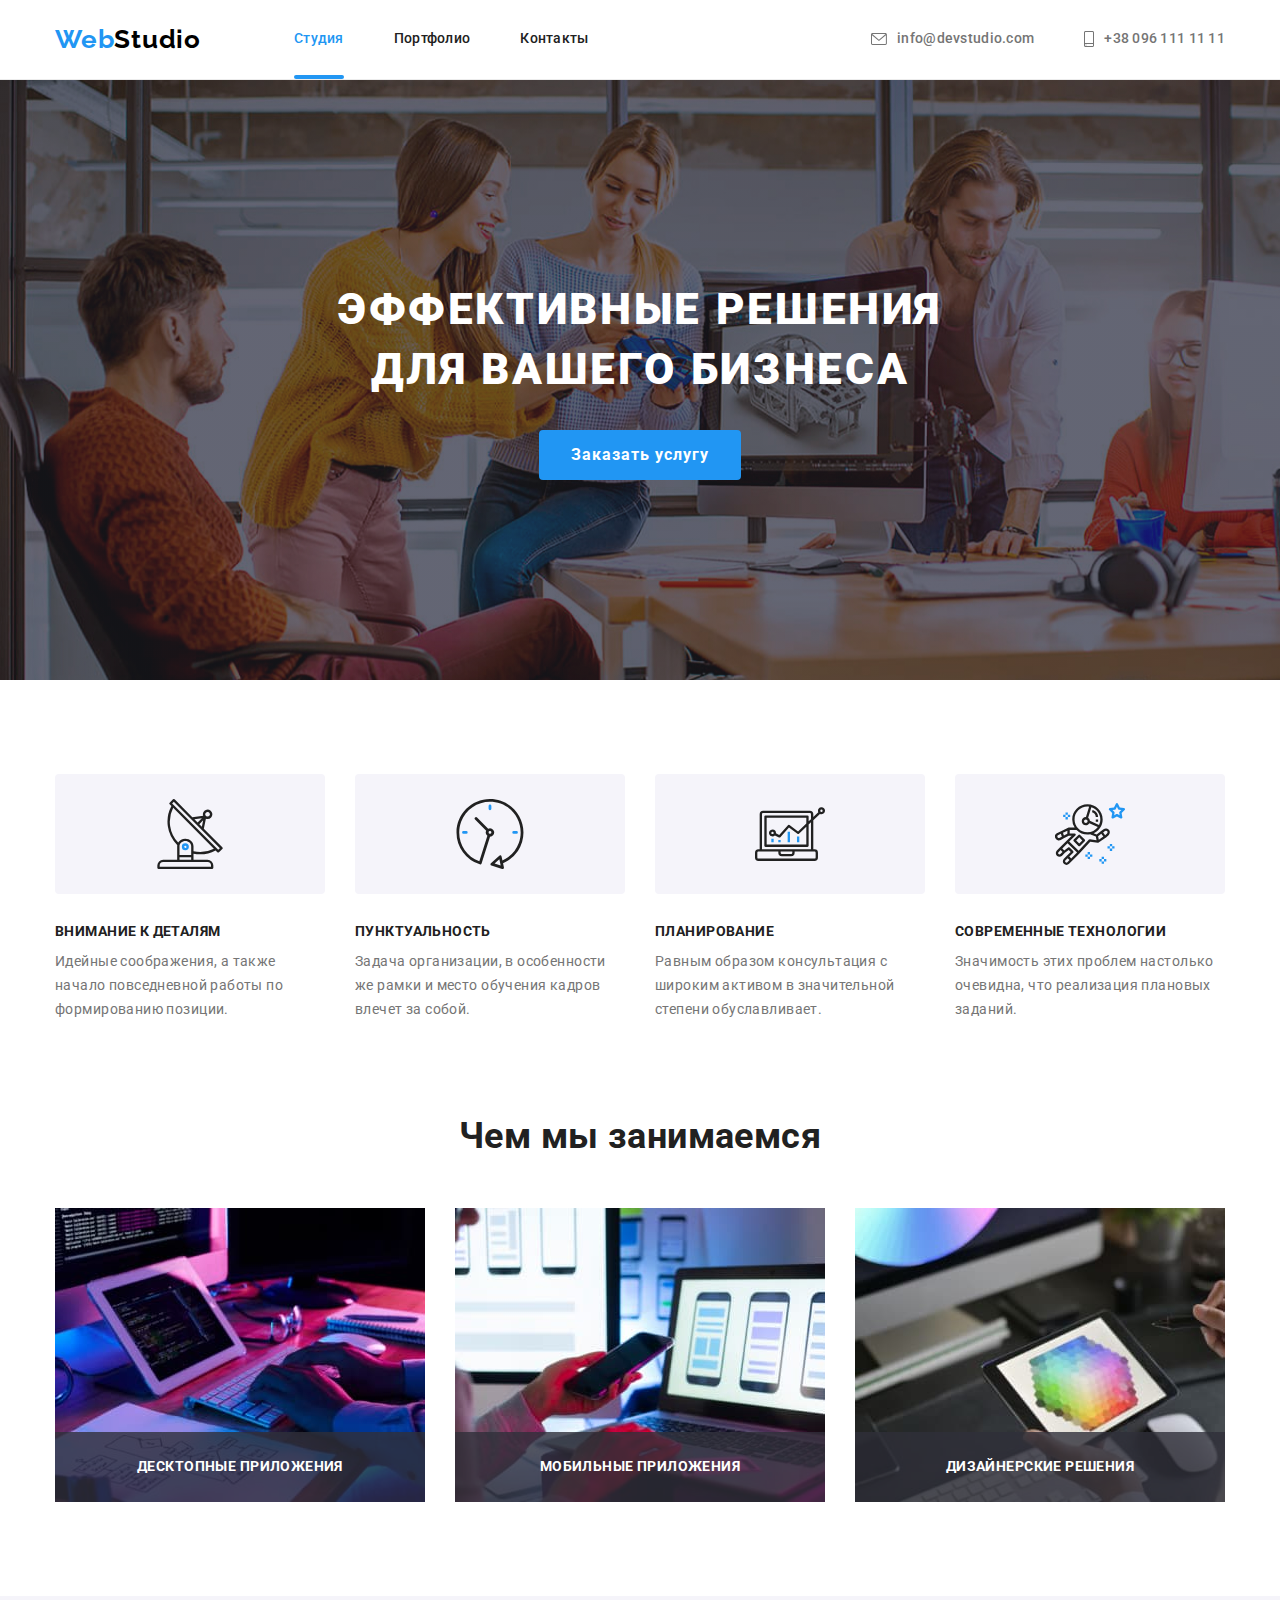
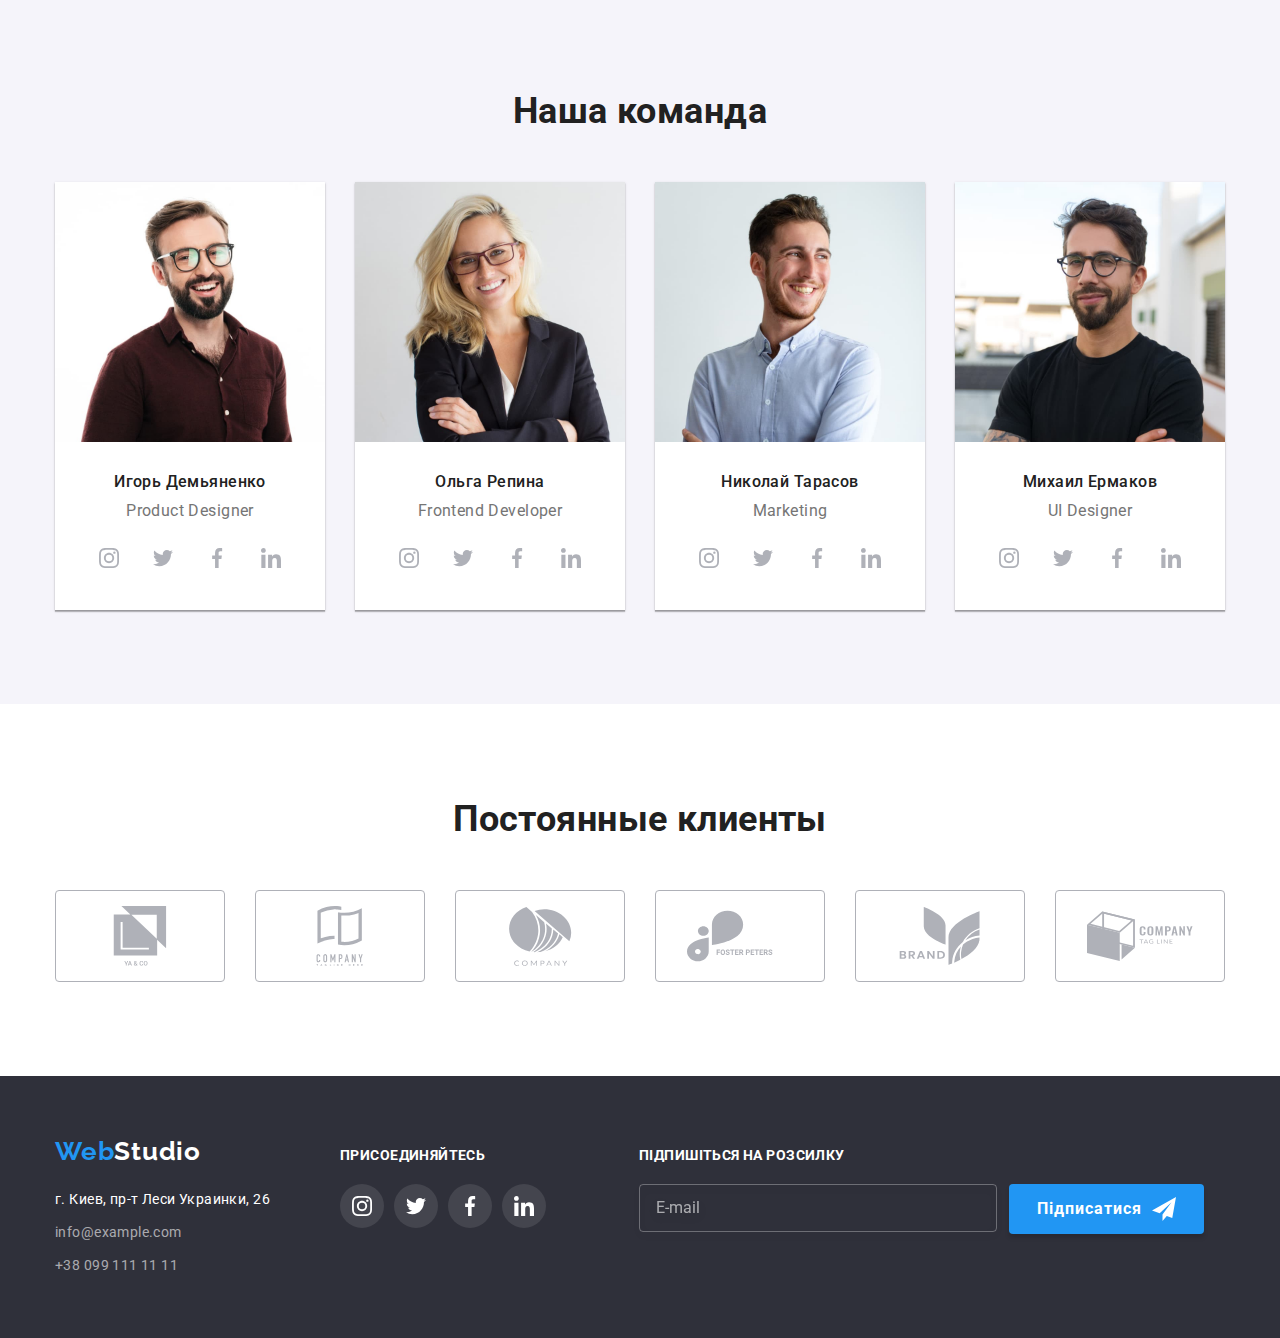
==== commit ea251af3: "polovina" ====
--- a/index.html
+++ b/index.html
@@ -29,30 +29,30 @@
   <body class="body">
     <!-- // header -->
     <header class="header">
-      <div class="container">
-        <nav class="navigation">
-          <a href="./index.html" class="logo-link">Web<span class="logo-color">Studio</span></a>
-
-          <ul class="pages-list list">
-            <li class="page-item"><a href="./index.html" class="page-link current">Студия</a></li>
-            <li class="page-item"><a href="./portfolio.html" class="page-link">Портфолио</a></li>
-            <li class="page-item"><a href="" class="page-link">Контакты</a></li>
+      <div class="container header__container">
+        <nav class="navigation header__navigation">
+          <a href="./index.html" class="logo">Web<span class="logo__dark">Studio</span></a>
+
+          <ul class="navigation__list list">
+            <li class="navigation__item"><a href="./index.html" class="navigation__link current">Студия</a></li>
+            <li class="navigation__item"><a href="./portfolio.html" class="navigation__link">Портфолио</a></li>
+            <li class="navigation__item"><a href="" class="navigation__link">Контакты</a></li>
           </ul>
         </nav>
 
-        <ul class="header-contacts list">
-          <li class="item">
-            <a href="mailto:info@devstudio.com" class="mail"
-              ><svg class="icon-mail">
-                <use href="./images/icons.svg#envelope"></use></svg
+        <ul class="main-contacts header__main-contacts list">
+          <li class="main-contacts__item">
+            <a href="mailto:info@devstudio.com" class="main-contacts__link"
+              ><svg class="icon main-contacts__icon" width="16px" height="12px">
+                <use href="./images/icons.svg#envelope" class="icon__envelope"></use></svg
               >info@devstudio.com</a
             >
           </li>
 
-          <li class="item">
-            <a href="tel:+380961111111" class="phone"
-              ><svg class="icon-phone">
-                <use href="./images/icons.svg#smartphone"></use></svg
+          <li class="main-contacts__item">
+            <a href="tel:+380961111111" class="main-contacts__link"
+              ><svg class="icon main-contacts__icon" width="10px" height="16px">
+                <use href="./images/icons.svg#smartphone" class="icon__phone"></use></svg
               >+38 096 111 11 11</a
             >
           </li>
@@ -161,168 +161,168 @@
       <!-- / Секция "Наша команда"-->
       <section class="team section">
         <div class="container">
-          <h2 class="team-title">Наша команда</h2>
+          <h2 class="team__title">Наша команда</h2>
 
           <ul class="team-list list grid">
-            <li class="team-member grid-item">
+            <li class="team-list__member grid-item">
               <img
                 src="./images/img-index/igor.jpg"
                 alt="Ведущий специалист - Дизайнер"
                 width="270"
               />
-              <div class="person">
-                <h3 class="name">Игорь Демьяненко</h3>
-                <p lang="en" class="specialization">Product Designer</p>
+              <div class="team-list__person">
+                <h3 class="team-list__name">Игорь Демьяненко</h3>
+                <p lang="en" class="team-list__specialization">Product Designer</p>
 
                 <ul class="social-links list">
-                  <li class="item">
-                    <a href="" class="social-link">
-                      <svg class="icon-social"><use href="./images/icons.svg#instagram"></use></svg>
-                    </a>
-                  </li>
-
-                  <li class="item">
-                    <a href="" class="social-link">
-                      <svg class="icon-social"><use href="./images/icons.svg#twitter"></use></svg>
-                    </a>
-                  </li>
-                  <li class="item">
-                    <a href="" class="social-link">
-                      <svg class="icon-social"><use href="./images/icons.svg#facebook"></use></svg>
-                    </a>
-                  </li>
-                  <li class="item">
-                    <a href="" class="social-link">
-                      <svg class="icon-social"><use href="./images/icons.svg#linkedin"></use></svg>
+                  <li class="social-links__item">
+                    <a href="" class="social-links__link">
+                      <svg class="social-links__icon social-links__icon--team"><use href="./images/icons.svg#instagram"></use></svg>
+                    </a>
+                  </li>
+
+                  <li class="social-links__item">
+                    <a href="" class="social-links__link">
+                      <svg class="social-links__icon social-links__icon--team"><use href="./images/icons.svg#twitter"></use></svg>
+                    </a>
+                  </li>
+                  <li class="social-links__item">
+                    <a href="" class="social-links__link">
+                      <svg class="social-links__icon social-links__icon--team"><use href="./images/icons.svg#facebook"></use></svg>
+                    </a>
+                  </li>
+                  <li class="social-links__item">
+                    <a href="" class="social-links__link">
+                      <svg class="social-links__icon social-links__icon--team"><use href="./images/icons.svg#linkedin"></use></svg>
                     </a>
                   </li>
                 </ul>
               </div>
             </li>
 
-            <li class="team-member grid-item">
+            <li class="team-list__member grid-item">
               <img
                 src="./images/img-index/olha.jpg"
                 alt="Ведущий специалист - Разработчик"
                 width="270"
               />
-              <div class="person">
-                <h3 class="name">Ольга Репина</h3>
-                <p lang="en" class="specialization">Frontend Developer</p>
+              <div class="team-list__person">
+                <h3 class="team-list__name">Ольга Репина</h3>
+                <p lang="en" class="team-list__specialization">Frontend Developer</p>
                 <ul class="social-links list">
-                  <li class="item">
-                    <a href="" class="social-link">
-                      <svg class="icon-social"><use href="./images/icons.svg#instagram"></use></svg>
-                    </a>
-                  </li>
-
-                  <li class="item">
-                    <a href="" class="social-link">
-                      <svg class="icon-social"><use href="./images/icons.svg#twitter"></use></svg>
-                    </a>
-                  </li>
-                  <li class="item">
-                    <a href="" class="social-link">
-                      <svg class="icon-social"><use href="./images/icons.svg#facebook"></use></svg>
-                    </a>
-                  </li>
-                  <li class="item">
-                    <a href="" class="social-link">
-                      <svg class="icon-social"><use href="./images/icons.svg#linkedin"></use></svg>
+                  <li class="social-links__item">
+                    <a href="" class="social-links__link">
+                      <svg class="social-links__icon social-links__icon--team"><use href="./images/icons.svg#instagram"></use></svg>
+                    </a>
+                  </li>
+
+                  <li class="social-links__item">
+                    <a href="" class="social-links__link">
+                      <svg class="social-links__icon social-links__icon--team"><use href="./images/icons.svg#twitter"></use></svg>
+                    </a>
+                  </li>
+                  <li class="social-links__item">
+                    <a href="" class="social-links__link">
+                      <svg class="social-links__icon social-links__icon--team"><use href="./images/icons.svg#facebook"></use></svg>
+                    </a>
+                  </li>
+                  <li class="social-links__item">
+                    <a href="" class="social-links__link">
+                      <svg class="social-links__icon social-links__icon--team"><use href="./images/icons.svg#linkedin"></use></svg>
                     </a>
                   </li>
                 </ul>
               </div>
             </li>
 
-            <li class="team-member grid-item">
+            <li class="team-list__member grid-item">
               <img
                 src="./images/img-index/nikolai.jpg"
                 alt="Специалист по маркетингу"
                 width="270"
               />
-              <div class="person">
-                <h3 class="name">Николай Тарасов</h3>
-                <p lang="en" class="specialization">Marketing</p>
+              <div class="team-list__person">
+                <h3 class="team-list__name">Николай Тарасов</h3>
+                <p lang="en" class="team-list__specialization">Marketing</p>
                 <ul class="social-links list">
-                  <li class="item">
-                    <a href="" class="social-link">
-                      <svg class="icon-social"><use href="./images/icons.svg#instagram"></use></svg>
-                    </a>
-                  </li>
-
-                  <li class="item">
-                    <a href="" class="social-link">
-                      <svg class="icon-social"><use href="./images/icons.svg#twitter"></use></svg>
-                    </a>
-                  </li>
-                  <li class="item">
-                    <a href="" class="social-link">
-                      <svg class="icon-social"><use href="./images/icons.svg#facebook"></use></svg>
-                    </a>
-                  </li>
-                  <li class="item">
-                    <a href="" class="social-link">
-                      <svg class="icon-social"><use href="./images/icons.svg#linkedin"></use></svg>
+                  <li class="social-links__item">
+                    <a href="" class="social-links__link">
+                      <svg class="social-links__icon social-links__icon--team"><use href="./images/icons.svg#instagram"></use></svg>
+                    </a>
+                  </li>
+
+                  <li class="social-links__item">
+                    <a href="" class="social-links__link">
+                      <svg class="social-links__icon social-links__icon--team"><use href="./images/icons.svg#twitter"></use></svg>
+                    </a>
+                  </li>
+                  <li class="social-links__item">
+                    <a href="" class="social-links__link">
+                      <svg class="social-links__icon social-links__icon--team"><use href="./images/icons.svg#facebook"></use></svg>
+                    </a>
+                  </li>
+                  <li class="social-links__item">
+                    <a href="" class="social-links__link">
+                      <svg class="social-links__icon social-links__icon--team"><use href="./images/icons.svg#linkedin"></use></svg>
                     </a>
                   </li>
                 </ul>
               </div>
             </li>
 
-            <li class="team-member grid-item">
+            <li class="team-list__member grid-item">
               <img
                 src="./images/img-index/mikhail.jpg"
                 alt="Ведущий специалист - Дизайнер"
                 width="270"
               />
-              <div class="person">
-                <h3 class="name">Михаил Ермаков</h3>
-                <p lang="en" class="specialization">UI Designer</p>
+              <div class="team-list__person">
+                <h3 class="team-list__name">Михаил Ермаков</h3>
+                <p lang="en" class="team-list__specialization">UI Designer</p>
                 <ul class="social-links list">
-                  <li class="item">
+                  <li class="social-links__item">
                     <a
                       href=""
-                      class="social-link"
+                      class="social-links__link"
                       target="_blank"
                       rel="noopener noreferrer"
                       aria-label="instagram"
                     >
-                      <svg class="icon-social"><use href="./images/icons.svg#instagram"></use></svg>
-                    </a>
-                  </li>
-
-                  <li class="item">
+                      <svg class="social-links__icon social-links__icon--team"><use href="./images/icons.svg#instagram"></use></svg>
+                    </a>
+                  </li>
+
+                  <li class="social-links__item">
                     <a
                       href=""
-                      class="social-link"
+                      class="social-links__link"
                       target="_blank"
                       rel="noopener noreferrer"
                       aria-label="twitter"
                     >
-                      <svg class="icon-social"><use href="./images/icons.svg#twitter"></use></svg>
-                    </a>
-                  </li>
-                  <li class="item">
+                      <svg class="social-links__icon social-links__icon--team"><use href="./images/icons.svg#twitter"></use></svg>
+                    </a>
+                  </li>
+                  <li class="social-links__item">
                     <a
                       href=""
-                      class="social-link"
+                      class="social-links__link"
                       target="_blank"
                       rel="noopener noreferrer"
                       aria-label="facebook"
                     >
-                      <svg class="icon-social"><use href="./images/icons.svg#facebook"></use></svg>
-                    </a>
-                  </li>
-                  <li class="item">
+                      <svg class="social-links__icon social-links__icon--team"><use href="./images/icons.svg#facebook"></use></svg>
+                    </a>
+                  </li>
+                  <li class="social-links__item">
                     <a
                       href=""
-                      class="social-link"
+                      class="social-links__link"
                       target="_blank"
                       rel="noopener noreferrer"
                       aria-label="linkedin"
                     >
-                      <svg class="icon-social"><use href="./images/icons.svg#linkedin"></use></svg>
+                      <svg class="social-links__icon social-links__icon--team"><use href="./images/icons.svg#linkedin"></use></svg>
                     </a>
                   </li>
                 </ul>
@@ -425,84 +425,87 @@
       <div class="container">
         <!-- /Секция контактов -->
         <div class="section-contacts">
-          <a href="./index.html" class="logo-link">Web<span class="logo-color">Studio</span></a>
+          <a href="./index.html" class="logo">Web<span class="logo__light">Studio</span></a>
 
           <address class="footer-adress">
-            <p class="place">г. Киев, пр-т Леси Украинки, 26</p>
-
-            <ul class="footer-contacts list">
-              <li class="item">
-                <a href="mailto:info@example.com" class="mail">info@example.com</a>
+            <p>г. Киев, пр-т Леси Украинки, 26</p>
+
+            <ul class="secondary-contacts list">
+              <li class="secondary-contacts_item">
+                <a href="mailto:info@example.com" class="footer-contacts__link">info@example.com</a>
               </li>
-              <li class="item"><a href="tel:+380991111111" class="phone">+38 099 111 11 11</a></li>
+              <li class="secondary-contacts_item"><a href="tel:+380991111111" class="footer-contacts__link">+38 099 111 11 11</a></li>
             </ul>
           </address>
         </div>
 
         <!-- /Секция социальных ссылок -->
-        <div class="section-links">
-          <h2 class="join-title">Присоединяйтесь</h2>
+        <div class="section-join">
+          <h2 class="section-join__title">Присоединяйтесь</h2>
+          
           <ul class="social-links list">
-            <li class="item">
-              <a
-                href=""
-                class="social-link"
+            <li class="social-links__item">
+              <a
+                href=""
+                class="social-links__link social-links__link--footer"
                 target="_blank"
                 rel="noopener noreferrer"
                 aria-label="instagram"
               >
-                <svg class="icon-social"><use href="./images/icons.svg#instagram"></use></svg>
-              </a>
-            </li>
-
-            <li class="item">
-              <a
-                href=""
-                class="social-link"
+                <svg class="social-links__icon social-links__icon--footer"><use href="./images/icons.svg#instagram"></use></svg>
+              </a>
+            </li>
+
+            <li class="social-links__item">
+              <a
+                href=""
+                class="social-links__link social-links__link--footer"
                 target="_blank"
                 rel="noopener noreferrer"
                 aria-label="twitter"
               >
-                <svg class="icon-social"><use href="./images/icons.svg#twitter"></use></svg>
-              </a>
-            </li>
-            <li class="item">
-              <a
-                href=""
-                class="social-link"
+                <svg class="social-links__icon social-links__icon--footer"><use href="./images/icons.svg#twitter"></use></svg>
+              </a>
+            </li>
+            <li class="social-links__item">
+              <a
+                href=""
+                class="social-links__link social-links__link--footer"
                 target="_blank"
                 rel="noopener noreferrer"
                 aria-label="facebook"
               >
-                <svg class="icon-social"><use href="./images/icons.svg#facebook"></use></svg>
-              </a>
-            </li>
-            <li class="item">
-              <a
-                href=""
-                class="social-link"
-                target="_blank"
-                rel="noopener noreferrer"
-                aria-label="linkedin"
-              >
-                <svg class="icon-social"><use href="./images/icons.svg#linkedin"></use></svg>
+                <svg class="social-links__icon social-links__icon--footer"><use href="./images/icons.svg#facebook"></use></svg>
+              </a>
+            </li>
+            <li class="social-links__item">
+              <a
+                href=""
+                class="social-links__link social-links__link--footer"
+                target="_blank"
+                rel="noopener noreferrer"
+                aria-label="linkedin"
+              >
+                <svg class="social-links__icon social-links__icon--footer"><use href="./images/icons.svg#linkedin"></use></svg>
               </a>
             </li>
           </ul>
         </div>
 
         <!-- /Форма подписки -->
-        <div class="footer-form">
-          <strong class="footer-form-title">Підпишіться на розсилку</strong>
-          <label class="footer-form-field">
-            <input type="email" class="footer-form-input" name="email" placeholder="E-mail" />
+        <div class="subscribe">
+          <strong class="subscribe__title">Підпишіться на розсилку</strong>
+          <div class="subscribe__field">
+            <label>
+              <input type="email" class="subscribe__input" name="email" placeholder="E-mail" />
+            </label>
             <button type="submit" class="footer-btn">
               Підписатися
-              <svg class="footer-form-icon">
+              <svg class="icon" width="24px" height="24px">
                 <use href="./images/icons.svg#telegram"></use>
               </svg>
             </button>
-          </label>
+          </div>
         </div>
       </div>
     </footer>
@@ -541,7 +544,7 @@
             <li class="item">
               <label class="modal-field">
                 <span class="modal-field-title">Пошта</span>
-                <input type="email" class="modal-field-input" nama="email" />
+                <input type="email" class="modal-field-input" name="email" />
                 <svg class="icon-box">
                   <use class="icon" href="./images/icons.svg#email"></use>
                 </svg>
--- a/css/style.css
+++ b/css/style.css
@@ -80,15 +80,12 @@
   max-width: 100%;
 }
 
-/* /сбрасываем стиль ссылок */
-.header a,
-.footer a,
-.portfolio a {
+a {
   text-decoration: none;
   color: inherit;
 }
 
-/* /применяем общие шрифты к всему хедеру */
+/* //Стили к хедеру */
 .header {
   padding-top: 24px;
   padding-bottom: 24px;
@@ -100,99 +97,99 @@
   border-bottom: 1px solid var(--border-color);
 }
 
-/* /шрифты для лого применяется сразу к футеру и хедеру */
-.header .logo-link,
-.footer .logo-link {
+/* /logo */
+.logo {
   font-family: 'Raleway', sans-serif;
   font-weight: 700;
   font-size: 26px;
   line-height: 1.19;
   letter-spacing: 0.03em;
-  text-decoration: none;
   color: var(--text-accent-primary);
 }
 
-/* /применение второго цвета к части логотипа в хедере */
-.header .logo-color {
+.logo__dark {
   color: var(--text-header-logo);
 }
 
-/* /задаем цвет ссылок на список страниц */
-.header .page-link {
+.logo__light {
+  color: var(--text-footer-logo);
+}
+
+/* /navigation */
+.navigation__link {
   color: var(--text-main-primary);
   transition: color 250ms cubic-bezier(0.4, 0, 0.2, 1);
 }
 
-/* /цвет ссылок на телефо и почту в хедере */
-.header-contacts .mail,
-.header-contacts .phone {
+.navigation__list {
+  display: flex;
+  margin-left: 93px;
+}
+
+.navigation__item {
+  position: relative;
+}
+
+.navigation__item:not(:last-child) {
+  margin-right: 50px;
+}
+
+/*  /Main-contacts*/
+.header__main-contacts {
+  margin-left: auto;
+  gap: 50px;
+}
+
+.main-contacts__item {
+  display: flex;
+  }
+
+.main-contacts__link {
+  display: flex;
+  align-items: center;
   color: var(--text-main-secondary);
-}
-
-.header .container,
-.header .navigation,
-.header .header-contacts {
+  transition: color 250ms cubic-bezier(0.4, 0, 0.2, 1);
+}
+
+.main-contacts__icon{
+  margin-right: 10px;
+    }
+
+.icon__phone,
+.icon__envelope {
+  fill: var(--text-main-secondary);
+  transition: fill 250ms cubic-bezier(0.4, 0, 0.2, 1);
+}
+
+.main-contacts__link:hover .icon__phone,
+.main-contacts__link:hover .icon__envelope {
+  fill: var(--main-hover-color);
+ }
+
+ .main-contacts__link:focus .icon__phone,
+.main-contacts__link:focus .icon__envelope {
+  fill: var(--main-hover-color);
+ }
+
+/* /Общие класы по хедеру */
+.header__container,
+.header__navigation,
+.main-contacts {
   display: flex;
   align-items: center;
 }
 
-.header .pages-list {
-  display: flex;
-  margin-left: 93px;
-}
-
-.pages-list .page-item:not(:last-child) {
-  margin-right: 50px;
-}
-.header-contacts {
-  margin-left: auto;
-}
-.header-contacts .item:last-child {
-  margin-left: 50px;
-}
-
-.header-contacts .item {
-  display: flex;
-}
-
-.header-contacts .icon-phone {
-  margin-right: 10px;
-  width: 10px;
-  height: 16px;
-}
-
-.phone,
-.mail {
-  display: flex;
-  align-items: center;
-  fill: var(--text-main-secondary);
-
-  transition: fill 250ms cubic-bezier(0.4, 0, 0.2, 1), color 250ms cubic-bezier(0.4, 0, 0.2, 1);
-}
-.header-contacts .icon-mail {
-  margin-right: 10px;
-  width: 16px;
-  height: 12px;
-}
-
-/* /прописываем наведение для ссылок */
-.page-link:hover,
-.header-contacts .mail:hover,
-.header-contacts .phone:hover,
-.footer-contacts .mail:hover,
-.footer-contacts .phone:hover {
+.navigation__link:hover,
+.main-contacts__link:hover,
+.secondary-contacts__link:hover {
   color: var(--main-hover-color);
-  fill: var(--main-hover-color);
-}
-
-.page-link:focus,
-.header-contacts .mail:focus,
-.header-contacts .phone:focus,
-.footer-contacts .mail:focus,
-.footer-contacts .phone:focus {
+  }
+
+.navigation__link:focus,
+.main-contacts__link:focus,
+.secondary-contacts__link:focus {
   color: var(--main-hover-color);
-  fill: var(--main-hover-color);
-}
+ }
 
 .current::after {
   content: '';
@@ -203,10 +200,6 @@
   background-color: var(--text-accent-primary);
   position: absolute;
   transform: translateY(28px);
-}
-
-.page-item {
-  position: relative;
 }
 
 /* //стили к мейн */
@@ -321,12 +314,12 @@
 .team {
   background-color: var(--background-team);
 }
-.team .team-member {
+.team-list__member {
   background-color: var(--background-member-card);
   box-shadow: 0px 1px 3px rgba(0, 0, 0, 0.12), 0px 1px 1px rgba(0, 0, 0, 0.14),
     0px 2px 1px rgba(0, 0, 0, 0.2);
 }
-.team-title {
+.team__title {
   margin-bottom: 50px;
 
   font-size: 36px;
@@ -335,7 +328,7 @@
   color: var(--text-main-primary);
 }
 
-.team-member .name {
+.team-list__name {
   color: var(--text-main-primary);
 
   font-weight: 500;
@@ -343,7 +336,7 @@
   line-height: 1.19;
 }
 
-.team-member .specialization {
+.team-list__specialization {
   margin-top: 10px;
   margin-bottom: 16px;
 
@@ -351,7 +344,7 @@
   line-height: 1.19;
 }
 
-.team-member .person {
+.team-list__person {
   padding-top: 30px;
   padding-bottom: 30px;
   text-align: center;
@@ -374,37 +367,40 @@
 }
 
 /* //Стили к футеру */
-/* /применение второго цвета к части логотипа в футере */
-.footer .logo-color {
-  color: var(--text-footer-logo);
-}
 .footer {
   background-color: var(--background-footer);
   padding: 60px 0;
 }
 
+.footer .container {
+  display: flex;
+  align-items: baseline;
+}
+
+/* /секция контактов - футер */
 .footer-adress {
   color: var(--text-footer-primary);
   font-style: normal;
-}
-
-.footer-contacts .mail,
-.footer-contacts .phone {
+  margin-top: 20px;
+}
+
+.secondary-contacts {
+  margin-top: 9px;
+}
+
+.footer-contacts__link {
   color: var(--text-footer-secondary);
 }
 
-.footer-adress {
-  margin-top: 20px;
-}
-
-.footer-contacts {
+.secondary-contacts_item:last-child {
   margin-top: 9px;
-}
-
-.footer-adress .item:last-child {
-  margin-top: 9px;
-}
-.join-title {
+} 
+/* /сеция присоединяйтесь - Футер */
+.section-join {
+  margin-left: 70px;
+}
+
+.section-join__title {
   margin-bottom: 20px;
   color: var(--text-accent-secondary);
   font-size: 14px;
@@ -412,35 +408,26 @@
   text-transform: uppercase;
 }
 
-.footer .container {
-  display: flex;
-  align-items: baseline;
-}
-
-.section-links {
-  margin-left: 70px;
-}
-
 /* /стили к форме в футере */
-.footer-form {
+.subscribe {
   display: flex;
   flex-direction: column;
   margin-left: 93px;
 }
 
-.footer-form-title {
+.subscribe__title {
   text-transform: uppercase;
   color: var(--text-footer-primary);
   line-height: 1.14;
   margin-bottom: 20px;
 }
 
-.footer-form-field {
+.subscribe__field {
   display: flex;
   gap: 12px;
 }
 
-.footer-form-input {
+.subscribe__input {
   width: 358px;
   background-color: transparent;
   padding: 15px 16px;
@@ -451,7 +438,7 @@
   border-radius: 4px;
 }
 
-.footer-form-input::placeholder {
+.subscribe__input::placeholder {
   font-size: 16px;
   line-height: 1.25;
   color: var(--text-footer-secondary);
@@ -476,10 +463,6 @@
   border: none;
 }
 
-.footer-form-icon {
-  width: 24px;
-  height: 24px;
-}
 
 /* // стили к странице портфолио */
 /* / стили к фильтру с кнопками */
@@ -618,6 +601,7 @@
   border-radius: 4px;
 }
 
+/* /sosial links */
 .social-links {
   display: flex;
   gap: 10px;
@@ -625,7 +609,7 @@
   justify-content: center;
 }
 
-.social-link {
+.social-links__link {
   width: 44px;
   height: 44px;
   border-radius: 50%;
@@ -635,16 +619,35 @@
 
   transition: background-color 250ms cubic-bezier(0.4, 0, 0.2, 1);
 }
-.icon-social {
+.social-links__icon {
   display: block;
   width: 20px;
   height: 20px;
   fill: var(--svg-color);
 }
-.team .icon-social {
+.social-links__icon--team {
   transition: fill 250ms cubic-bezier(0.4, 0, 0.2, 1);
 }
 
+.social-links__link--footer {
+  background: rgba(255, 255, 255, 0.1);
+}
+.social-links__icon--footer {
+  fill: var(--text-accent-secondary);
+}
+.social-links__link:hover,
+.social-links__link:focus {
+  background-color: var(--main-hover-color);
+}
+
+.social-links__link:hover .social-links__icon--team,
+.social-links__link:focus .social-links__icon--team {
+  fill: var(--text-accent-secondary);
+}
+
+
+
+/* /customer icons */
 .icon-customer {
   display: block;
   width: 106px;
@@ -674,22 +677,8 @@
   fill: var(--main-hover-color);
 }
 
-.footer .social-link {
-  background: rgba(255, 255, 255, 0.1);
-}
-.footer .icon-social {
-  fill: var(--text-accent-secondary);
-}
-
-.social-link:hover,
-.social-link:focus {
-  background-color: var(--main-hover-color);
-}
-
-.team .social-link:hover .icon-social,
-.team .social-link:focus .icon-social {
-  fill: var(--text-accent-secondary);
-}
+
+
 /* //modal window */
 .backdrop {
   position: fixed;
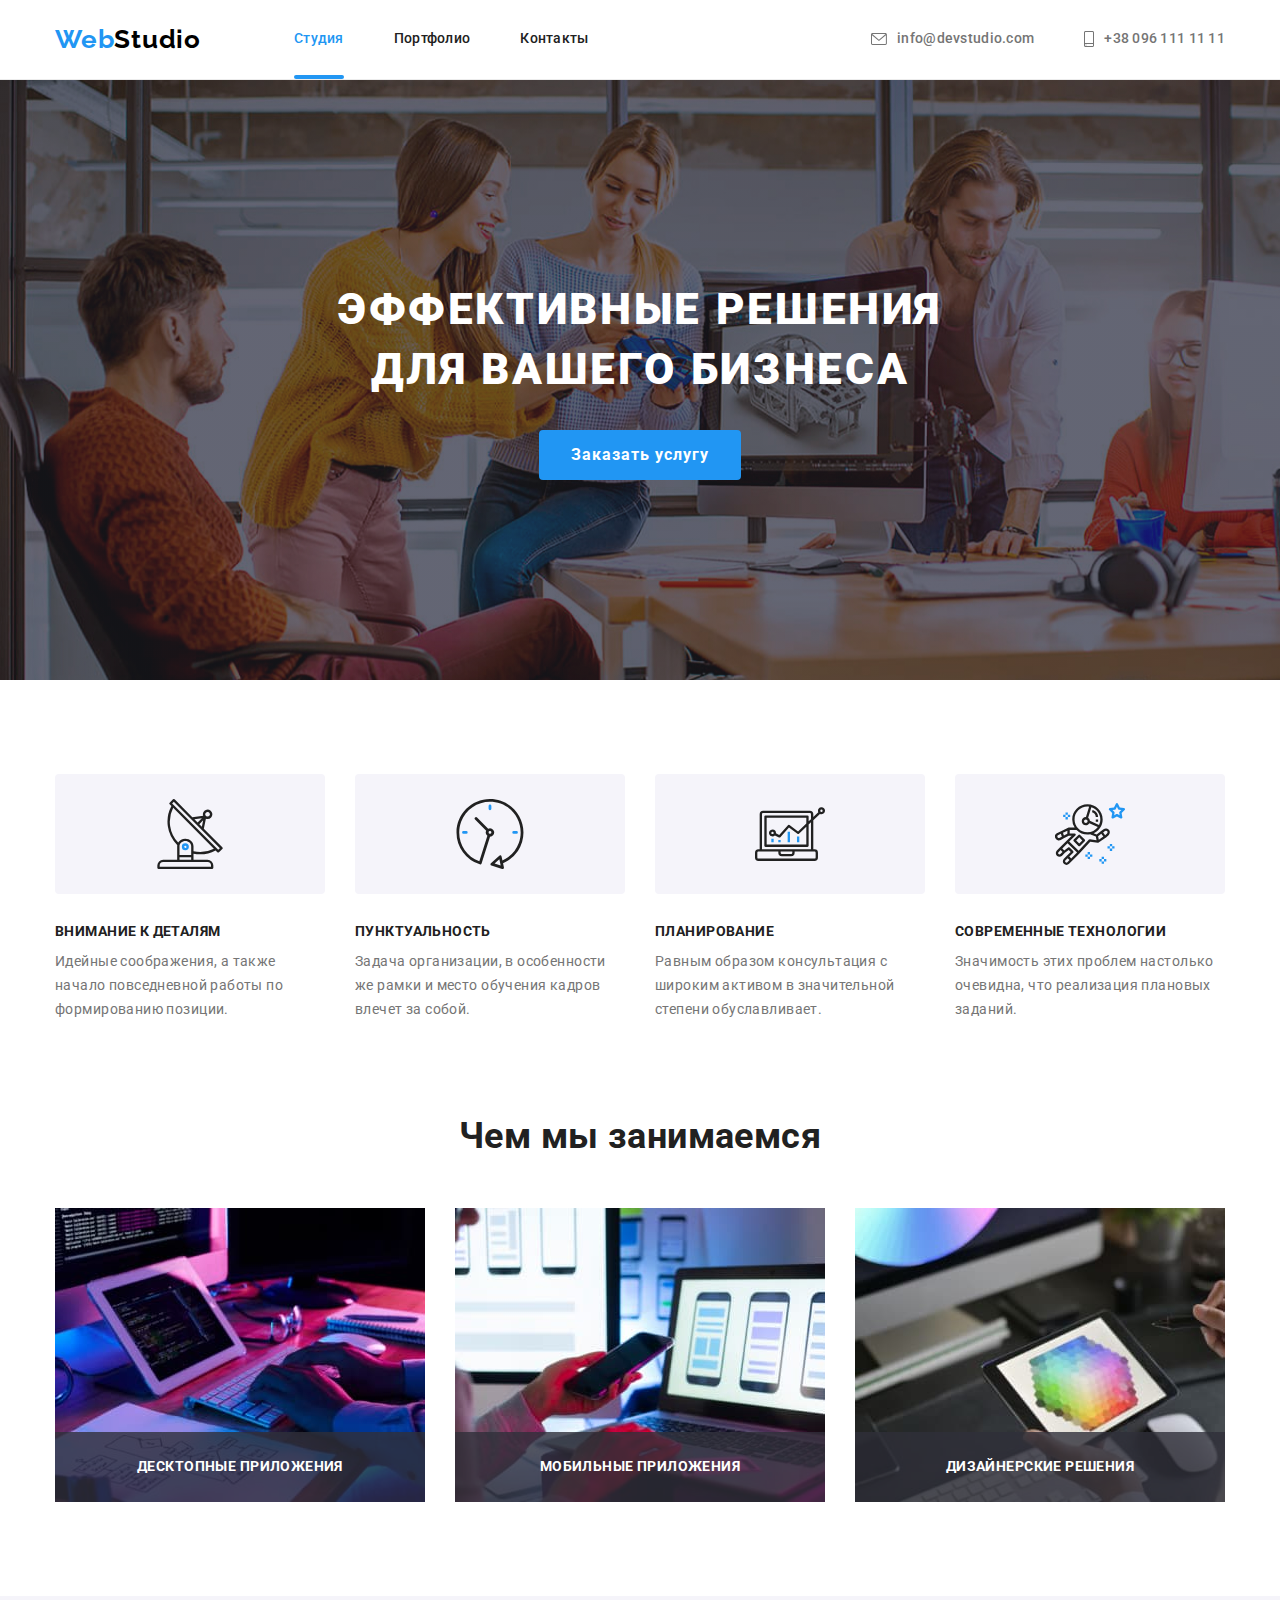
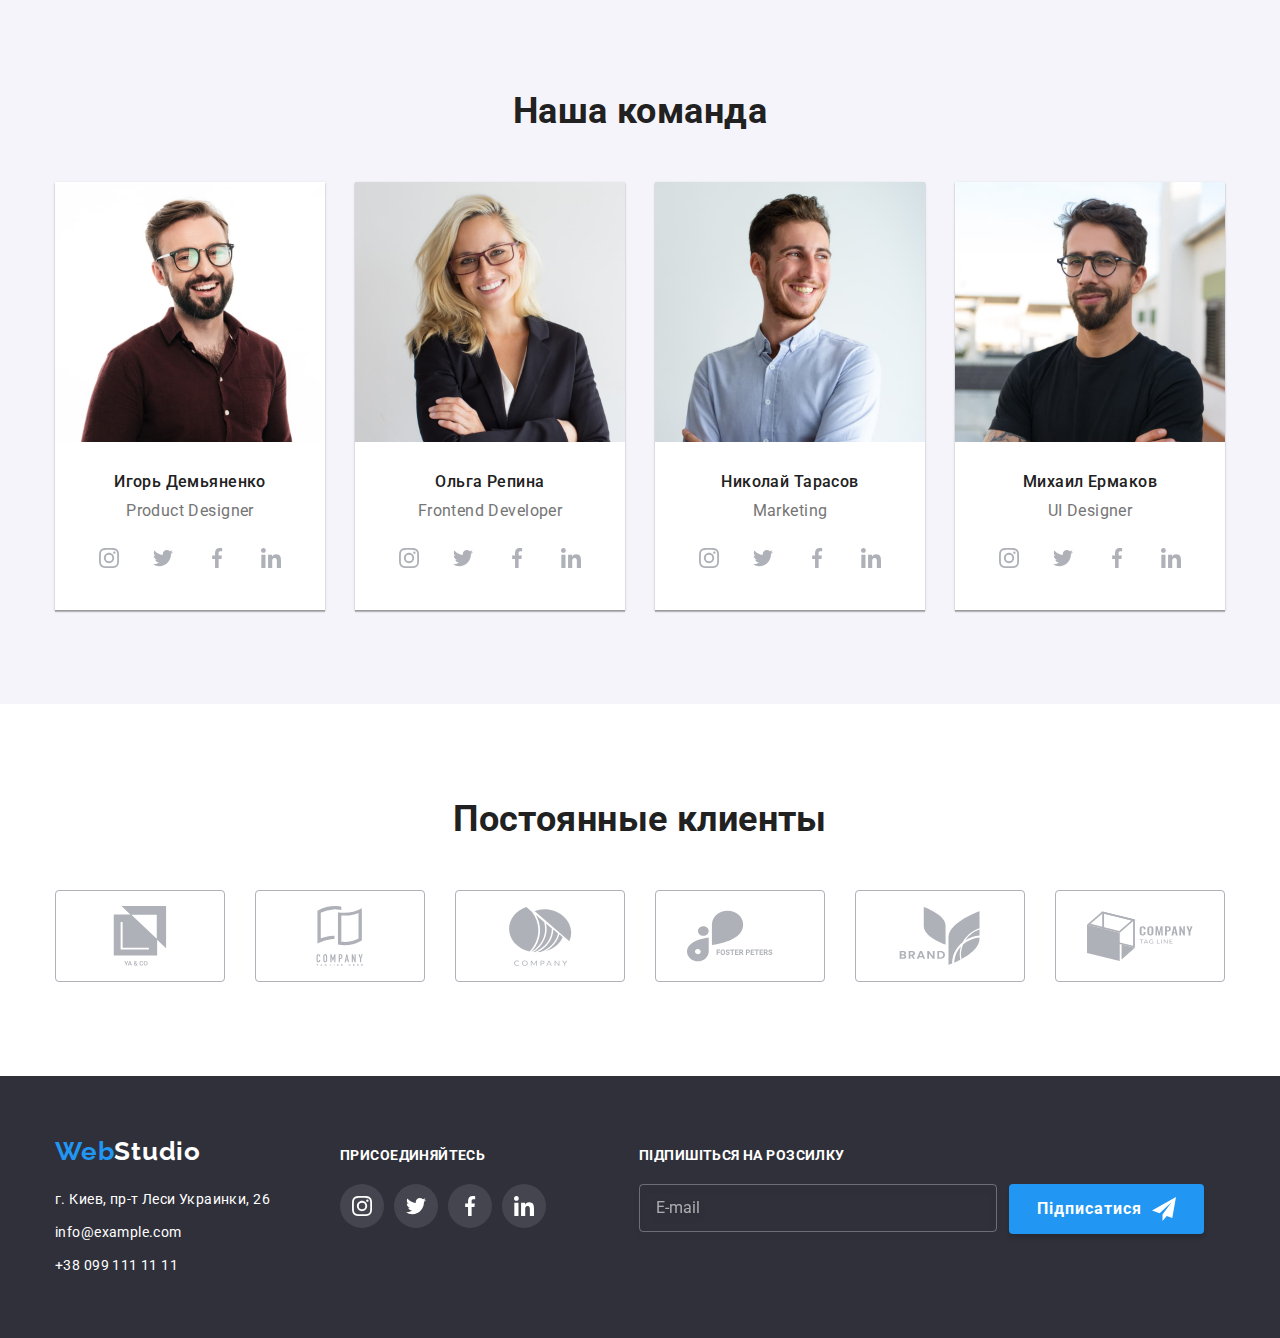
==== commit d8524aeb: "new" ====
--- a/index.html
+++ b/index.html
@@ -34,8 +34,12 @@
           <a href="./index.html" class="logo">Web<span class="logo__dark">Studio</span></a>
 
           <ul class="navigation__list list">
-            <li class="navigation__item"><a href="./index.html" class="navigation__link current">Студия</a></li>
-            <li class="navigation__item"><a href="./portfolio.html" class="navigation__link">Портфолио</a></li>
+            <li class="navigation__item">
+              <a href="./index.html" class="navigation__link current">Студия</a>
+            </li>
+            <li class="navigation__item">
+              <a href="./portfolio.html" class="navigation__link">Портфолио</a>
+            </li>
             <li class="navigation__item"><a href="" class="navigation__link">Контакты</a></li>
           </ul>
         </nav>
@@ -125,34 +129,34 @@
 
       <!-- / Секция "Чем мы занимаемся" -->
       <section class="our-description">
-        <div class="container">
-          <h2 class="description-title">Чем мы занимаемся</h2>
+        <div class="description container">
+          <h2 class="description__title">Чем мы занимаемся</h2>
           <ul class="description-list grid list">
-            <li class="item grid-item">
+            <li class="description-list__item grid-item">
               <img
                 src="./images/img-index/logic.jpg"
                 alt="разрабатываем логику проекта"
                 width="370"
               />
-              <h3 class="title-description">Десктопные приложения</h3>
-            </li>
-
-            <li class="item grid-item">
+              <h3 class="description-list__title">Десктопные приложения</h3>
+            </li>
+
+            <li class="description-list__item grid-item">
               <img
                 src="./images/img-index/gadget.jpg"
                 alt="разрабатываем адаптивный дизайн"
                 width="370"
               />
-              <h3 class="title-description">Мобильные приложения</h3>
-            </li>
-
-            <li class="item grid-item">
+              <h3 class="description-list__title">Мобильные приложения</h3>
+            </li>
+
+            <li class="description-list__item grid-item">
               <img
                 src="./images/img-index/color.jpg"
                 alt="подбираем сочитание цветов к вашей тематики"
                 width="370"
               />
-              <h3 class="title-description">Дизайнерские решения</h3>
+              <h3 class="description-list__title">Дизайнерские решения</h3>
             </li>
           </ul>
         </div>
@@ -177,23 +181,31 @@
                 <ul class="social-links list">
                   <li class="social-links__item">
                     <a href="" class="social-links__link">
-                      <svg class="social-links__icon social-links__icon--team"><use href="./images/icons.svg#instagram"></use></svg>
-                    </a>
-                  </li>
-
-                  <li class="social-links__item">
-                    <a href="" class="social-links__link">
-                      <svg class="social-links__icon social-links__icon--team"><use href="./images/icons.svg#twitter"></use></svg>
-                    </a>
-                  </li>
-                  <li class="social-links__item">
-                    <a href="" class="social-links__link">
-                      <svg class="social-links__icon social-links__icon--team"><use href="./images/icons.svg#facebook"></use></svg>
-                    </a>
-                  </li>
-                  <li class="social-links__item">
-                    <a href="" class="social-links__link">
-                      <svg class="social-links__icon social-links__icon--team"><use href="./images/icons.svg#linkedin"></use></svg>
+                      <svg class="social-links__icon social-links__icon--team">
+                        <use href="./images/icons.svg#instagram"></use>
+                      </svg>
+                    </a>
+                  </li>
+
+                  <li class="social-links__item">
+                    <a href="" class="social-links__link">
+                      <svg class="social-links__icon social-links__icon--team">
+                        <use href="./images/icons.svg#twitter"></use>
+                      </svg>
+                    </a>
+                  </li>
+                  <li class="social-links__item">
+                    <a href="" class="social-links__link">
+                      <svg class="social-links__icon social-links__icon--team">
+                        <use href="./images/icons.svg#facebook"></use>
+                      </svg>
+                    </a>
+                  </li>
+                  <li class="social-links__item">
+                    <a href="" class="social-links__link">
+                      <svg class="social-links__icon social-links__icon--team">
+                        <use href="./images/icons.svg#linkedin"></use>
+                      </svg>
                     </a>
                   </li>
                 </ul>
@@ -212,23 +224,31 @@
                 <ul class="social-links list">
                   <li class="social-links__item">
                     <a href="" class="social-links__link">
-                      <svg class="social-links__icon social-links__icon--team"><use href="./images/icons.svg#instagram"></use></svg>
-                    </a>
-                  </li>
-
-                  <li class="social-links__item">
-                    <a href="" class="social-links__link">
-                      <svg class="social-links__icon social-links__icon--team"><use href="./images/icons.svg#twitter"></use></svg>
-                    </a>
-                  </li>
-                  <li class="social-links__item">
-                    <a href="" class="social-links__link">
-                      <svg class="social-links__icon social-links__icon--team"><use href="./images/icons.svg#facebook"></use></svg>
-                    </a>
-                  </li>
-                  <li class="social-links__item">
-                    <a href="" class="social-links__link">
-                      <svg class="social-links__icon social-links__icon--team"><use href="./images/icons.svg#linkedin"></use></svg>
+                      <svg class="social-links__icon social-links__icon--team">
+                        <use href="./images/icons.svg#instagram"></use>
+                      </svg>
+                    </a>
+                  </li>
+
+                  <li class="social-links__item">
+                    <a href="" class="social-links__link">
+                      <svg class="social-links__icon social-links__icon--team">
+                        <use href="./images/icons.svg#twitter"></use>
+                      </svg>
+                    </a>
+                  </li>
+                  <li class="social-links__item">
+                    <a href="" class="social-links__link">
+                      <svg class="social-links__icon social-links__icon--team">
+                        <use href="./images/icons.svg#facebook"></use>
+                      </svg>
+                    </a>
+                  </li>
+                  <li class="social-links__item">
+                    <a href="" class="social-links__link">
+                      <svg class="social-links__icon social-links__icon--team">
+                        <use href="./images/icons.svg#linkedin"></use>
+                      </svg>
                     </a>
                   </li>
                 </ul>
@@ -247,23 +267,31 @@
                 <ul class="social-links list">
                   <li class="social-links__item">
                     <a href="" class="social-links__link">
-                      <svg class="social-links__icon social-links__icon--team"><use href="./images/icons.svg#instagram"></use></svg>
-                    </a>
-                  </li>
-
-                  <li class="social-links__item">
-                    <a href="" class="social-links__link">
-                      <svg class="social-links__icon social-links__icon--team"><use href="./images/icons.svg#twitter"></use></svg>
-                    </a>
-                  </li>
-                  <li class="social-links__item">
-                    <a href="" class="social-links__link">
-                      <svg class="social-links__icon social-links__icon--team"><use href="./images/icons.svg#facebook"></use></svg>
-                    </a>
-                  </li>
-                  <li class="social-links__item">
-                    <a href="" class="social-links__link">
-                      <svg class="social-links__icon social-links__icon--team"><use href="./images/icons.svg#linkedin"></use></svg>
+                      <svg class="social-links__icon social-links__icon--team">
+                        <use href="./images/icons.svg#instagram"></use>
+                      </svg>
+                    </a>
+                  </li>
+
+                  <li class="social-links__item">
+                    <a href="" class="social-links__link">
+                      <svg class="social-links__icon social-links__icon--team">
+                        <use href="./images/icons.svg#twitter"></use>
+                      </svg>
+                    </a>
+                  </li>
+                  <li class="social-links__item">
+                    <a href="" class="social-links__link">
+                      <svg class="social-links__icon social-links__icon--team">
+                        <use href="./images/icons.svg#facebook"></use>
+                      </svg>
+                    </a>
+                  </li>
+                  <li class="social-links__item">
+                    <a href="" class="social-links__link">
+                      <svg class="social-links__icon social-links__icon--team">
+                        <use href="./images/icons.svg#linkedin"></use>
+                      </svg>
                     </a>
                   </li>
                 </ul>
@@ -288,7 +316,9 @@
                       rel="noopener noreferrer"
                       aria-label="instagram"
                     >
-                      <svg class="social-links__icon social-links__icon--team"><use href="./images/icons.svg#instagram"></use></svg>
+                      <svg class="social-links__icon social-links__icon--team">
+                        <use href="./images/icons.svg#instagram"></use>
+                      </svg>
                     </a>
                   </li>
 
@@ -300,7 +330,9 @@
                       rel="noopener noreferrer"
                       aria-label="twitter"
                     >
-                      <svg class="social-links__icon social-links__icon--team"><use href="./images/icons.svg#twitter"></use></svg>
+                      <svg class="social-links__icon social-links__icon--team">
+                        <use href="./images/icons.svg#twitter"></use>
+                      </svg>
                     </a>
                   </li>
                   <li class="social-links__item">
@@ -311,7 +343,9 @@
                       rel="noopener noreferrer"
                       aria-label="facebook"
                     >
-                      <svg class="social-links__icon social-links__icon--team"><use href="./images/icons.svg#facebook"></use></svg>
+                      <svg class="social-links__icon social-links__icon--team">
+                        <use href="./images/icons.svg#facebook"></use>
+                      </svg>
                     </a>
                   </li>
                   <li class="social-links__item">
@@ -322,7 +356,9 @@
                       rel="noopener noreferrer"
                       aria-label="linkedin"
                     >
-                      <svg class="social-links__icon social-links__icon--team"><use href="./images/icons.svg#linkedin"></use></svg>
+                      <svg class="social-links__icon social-links__icon--team">
+                        <use href="./images/icons.svg#linkedin"></use>
+                      </svg>
                     </a>
                   </li>
                 </ul>
@@ -333,84 +369,84 @@
       </section>
 
       <!-- / Секция "Постоянные клиенты"-->
-      <section class="customer section">
-        <div class="container">
-          <h2 class="customer-title">Постоянные клиенты</h2>
+      <section class="customer-section section">
+        <div class="customer container">
+          <h2 class="customer__title">Постоянные клиенты</h2>
           <ul class="customer-list list">
-            <li class="item">
-              <a
-                href=""
-                class="customer-link"
+            <li class="customer-list__item">
+              <a
+                href=""
+                class="customer-list__link"
                 target="_blank"
                 rel="noopener noreferrer"
                 aria-label="linkedin"
               >
-                <svg class="icon-customer">
+                <svg class="customer-list__icon">
                   <use href="./images/icons.svg#group1"></use>
                 </svg>
               </a>
             </li>
-            <li class="item">
-              <a
-                href=""
-                class="customer-link"
+            <li class="customer-list__item">
+              <a
+                href=""
+                class="customer-list__link"
                 target="_blank"
                 rel="noopener noreferrer"
                 aria-label="linkedin"
               >
-                <svg class="icon-customer">
+                <svg class="customer-list__icon">
                   <use href="./images/icons.svg#group2"></use>
                 </svg>
               </a>
             </li>
-            <li class="item">
-              <a
-                href=""
-                class="customer-link"
+            <li class="customer-list__item">
+              <a
+                href=""
+                class="customer-list__link"
                 target="_blank"
                 rel="noopener noreferrer"
                 aria-label="linkedin"
               >
-                <svg class="icon-customer">
+                <svg class="customer-list__icon">
                   <use href="./images/icons.svg#group3"></use>
                 </svg>
               </a>
             </li>
-            <li class="item">
-              <a
-                href=""
-                class="customer-link"
+            <li class="customer-list__item">
+              <a
+                href=""
+                class="customer-list__link"
                 target="_blank"
                 rel="noopener noreferrer"
                 aria-label="linkedin"
               >
-                <svg class="icon-customer">
+                <svg class="customer-list__icon">
                   <use href="./images/icons.svg#group4"></use>
                 </svg>
               </a>
             </li>
-            <li class="item">
-              <a
-                href=""
-                class="customer-link"
+            <li class="customer-list__item">
+              <a
+                href=""
+                class="customer-list__link"
                 target="_blank"
                 rel="noopener noreferrer"
                 aria-label="linkedin"
               >
-                <svg class="icon-customer">
+                <svg class="customer-list__icon">
                   <use href="./images/icons.svg#group5"></use>
                 </svg>
               </a>
             </li>
-            <li class="item">
-              <a
-                href=""
-                class="customer-link"
+            <li class="customer-list__item">
+              <a
+                href=""
+                class="customer-list__link"
                 target="_blank"
                 rel="noopener noreferrer"
                 aria-label="linkedin"
               >
-                <svg class="icon-customer">
+                <svg class="customer-list__icon">
                   <use href="./images/icons.svg#group6"></use>
                 </svg>
               </a>
@@ -431,10 +467,14 @@
             <p>г. Киев, пр-т Леси Украинки, 26</p>
 
             <ul class="secondary-contacts list">
-              <li class="secondary-contacts_item">
-                <a href="mailto:info@example.com" class="footer-contacts__link">info@example.com</a>
+              <li class="secondary-contacts__item">
+                <a href="mailto:info@example.com" class="secondary-contacts__link"
+                  >info@example.com</a
+                >
               </li>
-              <li class="secondary-contacts_item"><a href="tel:+380991111111" class="footer-contacts__link">+38 099 111 11 11</a></li>
+              <li class="secondary-contacts__item">
+                <a href="tel:+380991111111" class="secondary-contacts__link">+38 099 111 11 11</a>
+              </li>
             </ul>
           </address>
         </div>
@@ -442,7 +482,7 @@
         <!-- /Секция социальных ссылок -->
         <div class="section-join">
           <h2 class="section-join__title">Присоединяйтесь</h2>
-          
+
           <ul class="social-links list">
             <li class="social-links__item">
               <a
@@ -452,7 +492,9 @@
                 rel="noopener noreferrer"
                 aria-label="instagram"
               >
-                <svg class="social-links__icon social-links__icon--footer"><use href="./images/icons.svg#instagram"></use></svg>
+                <svg class="social-links__icon social-links__icon--footer">
+                  <use href="./images/icons.svg#instagram"></use>
+                </svg>
               </a>
             </li>
 
@@ -464,7 +506,9 @@
                 rel="noopener noreferrer"
                 aria-label="twitter"
               >
-                <svg class="social-links__icon social-links__icon--footer"><use href="./images/icons.svg#twitter"></use></svg>
+                <svg class="social-links__icon social-links__icon--footer">
+                  <use href="./images/icons.svg#twitter"></use>
+                </svg>
               </a>
             </li>
             <li class="social-links__item">
@@ -475,7 +519,9 @@
                 rel="noopener noreferrer"
                 aria-label="facebook"
               >
-                <svg class="social-links__icon social-links__icon--footer"><use href="./images/icons.svg#facebook"></use></svg>
+                <svg class="social-links__icon social-links__icon--footer">
+                  <use href="./images/icons.svg#facebook"></use>
+                </svg>
               </a>
             </li>
             <li class="social-links__item">
@@ -486,7 +532,9 @@
                 rel="noopener noreferrer"
                 aria-label="linkedin"
               >
-                <svg class="social-links__icon social-links__icon--footer"><use href="./images/icons.svg#linkedin"></use></svg>
+                <svg class="social-links__icon social-links__icon--footer">
+                  <use href="./images/icons.svg#linkedin"></use>
+                </svg>
               </a>
             </li>
           </ul>
@@ -499,9 +547,9 @@
             <label>
               <input type="email" class="subscribe__input" name="email" placeholder="E-mail" />
             </label>
-            <button type="submit" class="footer-btn">
+            <button type="submit" class="btn subscribe__btn">
               Підписатися
-              <svg class="icon" width="24px" height="24px">
+              <svg class="subscribe__icon" width="24px" height="24px">
                 <use href="./images/icons.svg#telegram"></use>
               </svg>
             </button>
--- a/css/style.css
+++ b/css/style.css
@@ -142,7 +142,7 @@
 
 .main-contacts__item {
   display: flex;
-  }
+}
 
 .main-contacts__link {
   display: flex;
@@ -151,9 +151,9 @@
   transition: color 250ms cubic-bezier(0.4, 0, 0.2, 1);
 }
 
-.main-contacts__icon{
+.main-contacts__icon {
   margin-right: 10px;
-    }
+}
 
 .icon__phone,
 .icon__envelope {
@@ -164,12 +164,12 @@
 .main-contacts__link:hover .icon__phone,
 .main-contacts__link:hover .icon__envelope {
   fill: var(--main-hover-color);
- }
-
- .main-contacts__link:focus .icon__phone,
+}
+
+.main-contacts__link:focus .icon__phone,
 .main-contacts__link:focus .icon__envelope {
   fill: var(--main-hover-color);
- }
+}
 
 /* /Общие класы по хедеру */
 .header__container,
@@ -183,13 +183,13 @@
 .main-contacts__link:hover,
 .secondary-contacts__link:hover {
   color: var(--main-hover-color);
-  }
+}
 
 .navigation__link:focus,
 .main-contacts__link:focus,
 .secondary-contacts__link:focus {
   color: var(--main-hover-color);
- }
+}
 
 .current::after {
   content: '';
@@ -278,7 +278,7 @@
 }
 
 /* /стили к секции чем мы занимаемся */
-.our-description .description-title {
+.description__title {
   margin-bottom: 50px;
 
   font-size: 36px;
@@ -291,11 +291,11 @@
   padding-bottom: 94px;
 }
 
-.our-description .item {
+.description-list__item {
   position: relative;
 }
 
-.title-description {
+.description-list__title {
   position: absolute;
   width: 100%;
   height: 70px;
@@ -354,7 +354,7 @@
 }
 
 /* /Стили наши клиенты */
-.customer-title {
+.customer__title {
   margin-bottom: 50px;
   font-size: 36px;
   line-height: 1.17;
@@ -366,6 +366,35 @@
   gap: 30px;
 }
 
+.customer-list__icon {
+  display: block;
+  width: 106px;
+  height: 60px;
+  fill: var(--svg-color);
+  transition: fill 250ms cubic-bezier(0.4, 0, 0.2, 1);
+}
+
+.customer-list__link {
+  width: 170px;
+  height: 92px;
+  border: 1px solid var(--svg-color);
+  border-radius: 4px;
+  display: flex;
+  align-items: center;
+  justify-content: center;
+
+  transition: border 250ms cubic-bezier(0.4, 0, 0.2, 1);
+}
+.customer-list__link:hover,
+.customer-list__link:focus {
+  border: 1px solid var(--main-hover-color);
+}
+
+.customer-list__link:hover .customer-list__icon,
+.customer-list__link:focus .customer-list__icon {
+  fill: var(--main-hover-color);
+}
+
 /* //Стили к футеру */
 .footer {
   background-color: var(--background-footer);
@@ -392,9 +421,9 @@
   color: var(--text-footer-secondary);
 }
 
-.secondary-contacts_item:last-child {
+.secondary-contacts__item:last-child {
   margin-top: 9px;
-} 
+}
 /* /сеция присоединяйтесь - Футер */
 .section-join {
   margin-left: 70px;
@@ -444,8 +473,7 @@
   color: var(--text-footer-secondary);
 }
 
-.footer-btn {
-  display: flex;
+.subscribe__btn {
   gap: 10px;
   padding: 10px 28px;
   align-items: center;
@@ -454,15 +482,11 @@
   font-size: 16px;
   line-height: 1.88;
   letter-spacing: 0.06em;
-  cursor: pointer;
 
   color: var(--text-footer-primary);
   background-color: var(--background-hero-button);
   box-shadow: 0px 4px 4px rgba(0, 0, 0, 0.15);
-  border-radius: 4px;
-  border: none;
-}
-
+}
 
 /* // стили к странице портфолио */
 /* / стили к фильтру с кнопками */
@@ -645,39 +669,7 @@
   fill: var(--text-accent-secondary);
 }
 
-
-
 /* /customer icons */
-.icon-customer {
-  display: block;
-  width: 106px;
-  height: 60px;
-  fill: var(--svg-color);
-  transition: fill 250ms cubic-bezier(0.4, 0, 0.2, 1);
-}
-
-.customer-link {
-  width: 170px;
-  height: 92px;
-  border: 1px solid var(--svg-color);
-  border-radius: 4px;
-  display: flex;
-  align-items: center;
-  justify-content: center;
-
-  transition: border 250ms cubic-bezier(0.4, 0, 0.2, 1);
-}
-.customer-link:hover,
-.customer-link:focus {
-  border: 1px solid var(--main-hover-color);
-}
-
-.customer-link:hover .icon-customer,
-.customer-link:focus .icon-customer {
-  fill: var(--main-hover-color);
-}
-
-
 
 /* //modal window */
 .backdrop {
@@ -889,3 +881,10 @@
 .register-form .text {
   user-select: none;
 }
+
+.btn {
+  display: inline-flex;
+  border-radius: 4px;
+  border: none;
+  cursor: pointer;
+}
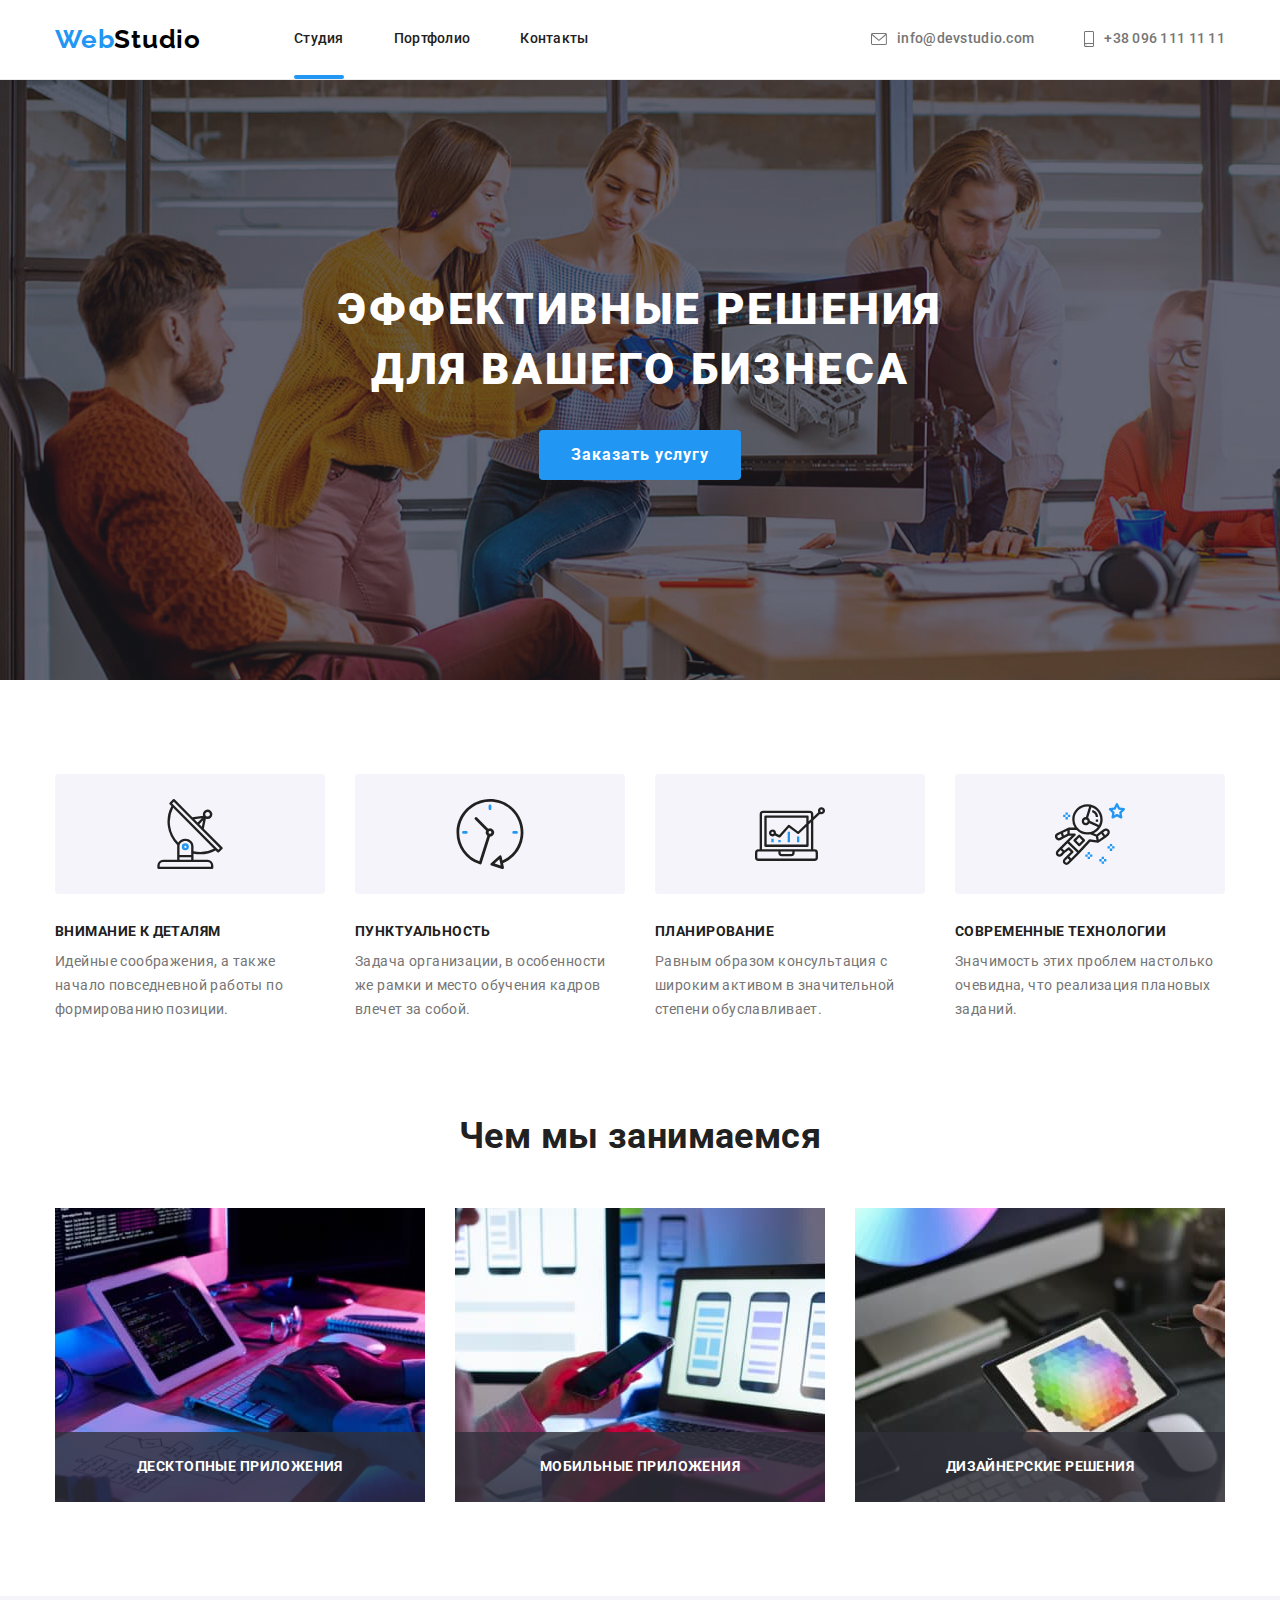
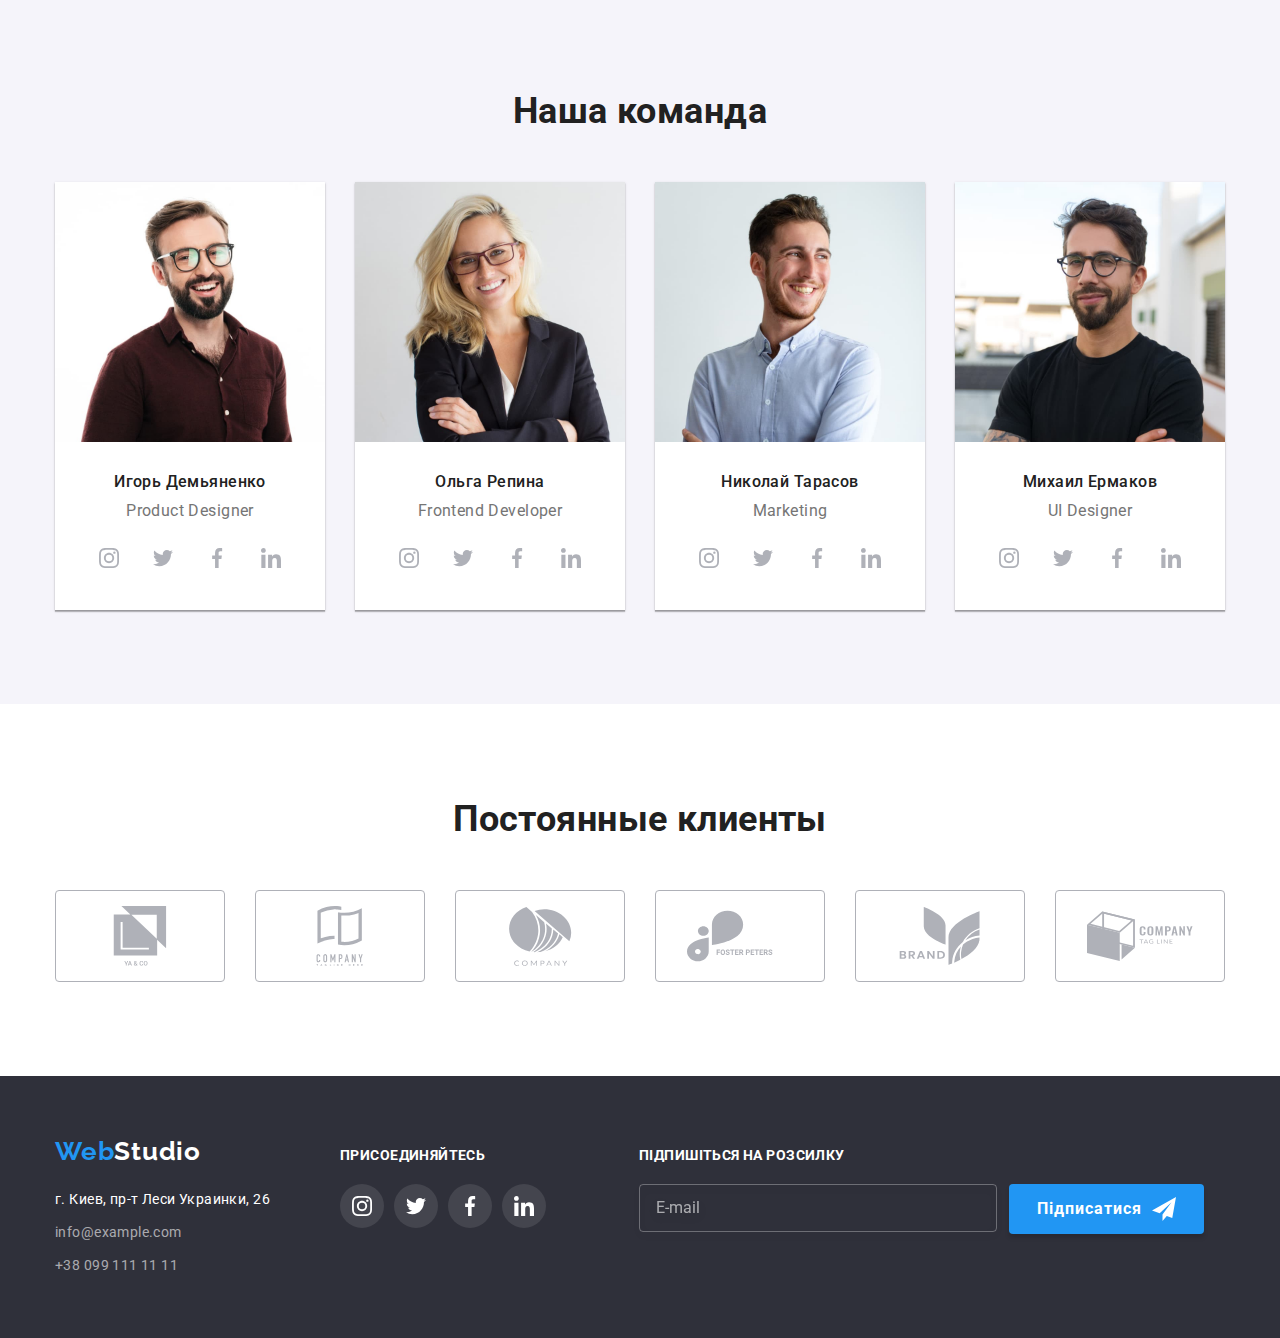
==== commit 16289fba: "на проверку" ====
--- a/index.html
+++ b/index.html
@@ -23,7 +23,7 @@
       referrerpolicy="no-referrer"
     />
     <!-- ? подключаем css -->
-    <link rel="stylesheet" href="./css/style.css" />
+    <link rel="stylesheet" href="./css/main.min.css" />
   </head>
 
   <body class="body">
@@ -67,60 +67,60 @@
     <!-- // main -->
     <main>
       <!-- / Секция "Герой"  -->
-      <section class="hero">
-        <div class="container">
-          <h1 class="title">Эффективные решения для вашего бизнеса</h1>
-          <button type="button" class="hero-button" data-modal-open>Заказать услугу</button>
+      <section class="hero-section">
+        <div class="hero container">
+          <h1 class="hero__title">Эффективные решения для вашего бизнеса</h1>
+          <button type="button" class="btn hero__btn" data-modal-open>Заказать услугу</button>
         </div>
       </section>
       <!-- / Секция "Преимущества работы с нами."-->
-      <section class="features section">
-        <div class="container">
-          <h2 class="hidden">Преимущества работы с нами.</h2>
+      <section class="features-section section">
+        <div class="features container">
+          <h2 class="features__title hidden">Преимущества работы с нами.</h2>
           <ul class="features-list list grid">
-            <li class="item grid-item">
-              <div class="icon-thumb">
-                <svg class="features-icon">
+            <li class="features-list__item grid-item">
+              <div class="features-list__icon-thumb">
+                <svg class="features-list__icon">
                   <use href="./images/icons.svg#antenna"></use>
                 </svg>
               </div>
-              <h3 class="features-title">Внимание к деталям</h3>
+              <h3 class="features-list__title">Внимание к деталям</h3>
               <p>
                 Идейные соображения, а также начало повседневной работы по формированию позиции.
               </p>
             </li>
 
-            <li class="item grid-item">
-              <div class="icon-thumb">
-                <svg class="features-icon">
+            <li class="features-list__item grid-item">
+              <div class="features-list__icon-thumb">
+                <svg class="features-list__icon">
                   <use href="./images/icons.svg#clock"></use>
                 </svg>
               </div>
-              <h3 class="features-title">Пунктуальность</h3>
+              <h3 class="features-list__title">Пунктуальность</h3>
               <p>
                 Задача организации, в особенности же рамки и место обучения кадров влечет за собой.
               </p>
             </li>
 
-            <li class="item grid-item">
-              <div class="icon-thumb">
-                <svg class="features-icon">
+            <li class="features-list__item grid-item">
+              <div class="features-list__icon-thumb">
+                <svg class="features-list__icon">
                   <use href="./images/icons.svg#diagram"></use>
                 </svg>
               </div>
-              <h3 class="features-title">Планирование</h3>
+              <h3 class="features-list__title">Планирование</h3>
               <p>
                 Равным образом консультация с широким активом в значительной степени обуславливает.
               </p>
             </li>
 
-            <li class="item grid-item">
-              <div class="icon-thumb">
-                <svg class="features-icon">
+            <li class="features-list__item grid-item">
+              <div class="features-list__icon-thumb">
+                <svg class="features-list__icon">
                   <use href="./images/icons.svg#astronaut"></use>
                 </svg>
               </div>
-              <h3 class="features-title">Современные технологии</h3>
+              <h3 class="features-list__title">Современные технологии</h3>
               <p>Значимость этих проблем настолько очевидна, что реализация плановых заданий.</p>
             </li>
           </ul>
@@ -458,7 +458,7 @@
 
     <!-- // Footer -->
     <footer class="footer">
-      <div class="container">
+      <div class="footer-thumb container">
         <!-- /Секция контактов -->
         <div class="section-contacts">
           <a href="./index.html" class="logo">Web<span class="logo__light">Studio</span></a>
--- a/css/main.min.css
+++ b/css/main.min.css
@@ -0,0 +1 @@
+:root{--text-footer-primary: #ffffff;--text-footer-secondary: rgba(255, 255, 255, 0.6);--text-main-primary: #212121;--text-main-secondary: #757575;--text-accent-primary: #2196f3;--text-accent-secondary: #fff;--text-footer-logo: #ffffff;--text-header-logo: #000000;--background-main: #fff;--background-footer: #2f303a;--background-hero: #c4c4c4;--background-team: #f5f4fa;--background-hero-button: #2196f3;--background-hover-hero-button: #188ce8;--main-hover-color: #2196f3;--background-member-card: #fff;--border-color: #ececec;--svg-color: #afb1b8;--portfolio-button-background: #f5f4fa;--portfolio-list__item-border: #eeeeee;--portfolio-list__item-background: #fff;--indent: 30px;--quantity-items: 3}.current{color:var(--text-accent-primary)}.current::after{content:"";display:block;width:100%;height:4px;border-radius:2px;background-color:var(--text-accent-primary);position:absolute;-webkit-transform:translateY(28px);transform:translateY(28px)}.list{list-style:none;margin:0;padding:0}h1,h2,h3,h4,h5,h6,p{margin:0}img{display:block;max-width:100%}a{text-decoration:none;color:inherit}.grid{display:-webkit-box;display:-ms-flexbox;display:flex;-ms-flex-wrap:wrap;flex-wrap:wrap;gap:var(--indent)}.grid-item{-ms-flex-preferred-size:calc((100% - var(--indent)*(var(--quantity-items) - 1))/var(--quantity-items));flex-basis:calc((100% - var(--indent)*(var(--quantity-items) - 1))/var(--quantity-items))}.section{padding:94px 0}.container{width:1200px;padding:0 15px;margin:0 auto}.hidden{position:absolute;white-space:nowrap;width:1px;height:1px;overflow:hidden;border:0;padding:0;clip:rect(0 0 0 0);-webkit-clip-path:inset(50%);clip-path:inset(50%);margin:-1px}.logo{font-family:"Raleway",sans-serif;font-weight:700;font-size:26px;line-height:1.19;letter-spacing:.03em;color:var(--text-accent-primary)}.logo__dark{color:var(--text-header-logo)}.logo__light{color:var(--text-footer-logo)}.main-contacts{display:-webkit-box;display:-ms-flexbox;display:flex;-webkit-box-align:center;-ms-flex-align:center;align-items:center}.main-contacts__item{display:-webkit-box;display:-ms-flexbox;display:flex}.main-contacts__link{display:-webkit-box;display:-ms-flexbox;display:flex;-webkit-box-align:center;-ms-flex-align:center;align-items:center;color:var(--text-main-secondary);-webkit-transition:color 250ms cubic-bezier(0.4, 0, 0.2, 1);transition:color 250ms cubic-bezier(0.4, 0, 0.2, 1)}.main-contacts__icon{margin-right:10px}.main-contacts__link:hover,.main-contacts__link:focus{color:var(--main-hover-color)}.main-contacts__link:hover .icon__phone,.main-contacts__link:hover .icon__envelope{fill:var(--main-hover-color)}.main-contacts__link:focus .icon__phone,.main-contacts__link:focus .icon__envelope{fill:var(--main-hover-color)}.icon__phone,.icon__envelope{fill:var(--text-main-secondary);-webkit-transition:fill 250ms cubic-bezier(0.4, 0, 0.2, 1);transition:fill 250ms cubic-bezier(0.4, 0, 0.2, 1)}.hero-section{padding:200px 0;background-color:var(--background-hero);text-align:center;background-image:-webkit-gradient(linear, left top, left bottom, from(rgba(47, 48, 58, 0.4)), to(rgba(47, 48, 58, 0.4))),url(../images/img-index/hero.jpg);background-image:linear-gradient(180deg, rgba(47, 48, 58, 0.4) 0%, rgba(47, 48, 58, 0.4) 100%),url(../images/img-index/hero.jpg);background-repeat:no-repeat;max-width:1600px;margin-left:auto;margin-right:auto}.hero__title{margin:0 auto;width:696px;color:var(--text-accent-secondary);font-weight:900;font-size:44px;line-height:1.36;text-align:center;letter-spacing:.06em;text-transform:uppercase}.hero__btn{margin-top:30px;padding:10px 32px;color:var(--text-accent-secondary);background-color:var(--background-hero-button);font-weight:700;font-size:16px;line-height:1.88;letter-spacing:.06em;font-family:inherit;-webkit-transition:background-color 250ms cubic-bezier(0.4, 0, 0.2, 1),color 250ms cubic-bezier(0.4, 0, 0.2, 1);transition:background-color 250ms cubic-bezier(0.4, 0, 0.2, 1),color 250ms cubic-bezier(0.4, 0, 0.2, 1)}.hero__btn:focus,.hero__btn:hover{color:var(--text-accent-secondary);background-color:var(--background-hover-hero-button)}.features-list{--quantity-items: 4}.features-list__title{font-size:inherit;line-height:1.14;text-transform:uppercase;color:var(--text-main-primary);margin-bottom:10px}.features-list__item{width:270px}.features-list__icon-thumb{padding:25px 100px;margin-bottom:30px;background-color:#f5f4fa;border-radius:4px}.features-list__icon{width:70px;height:70px;display:block}.description__title{margin-bottom:50px;font-size:36px;line-height:1.17;text-align:center;color:var(--text-main-primary)}.our-description{padding-bottom:94px}.description-list__item{position:relative}.description-list__title{position:absolute;width:100%;height:70px;display:-webkit-box;display:-ms-flexbox;display:flex;-webkit-box-align:center;-ms-flex-align:center;align-items:center;-webkit-box-pack:center;-ms-flex-pack:center;justify-content:center;text-transform:uppercase;color:var(--text-accent-secondary);bottom:0;background:rgba(47,48,58,.8);font-size:14px;line-height:1.14}.team{background-color:var(--background-team)}.team__title{margin-bottom:50px;font-size:36px;line-height:1.17;text-align:center;color:var(--text-main-primary)}.team-list{--quantity-items: 4}.team-list__member{background-color:var(--background-member-card);-webkit-box-shadow:0px 1px 3px rgba(0,0,0,.12),0px 1px 1px rgba(0,0,0,.14),0px 2px 1px rgba(0,0,0,.2);box-shadow:0px 1px 3px rgba(0,0,0,.12),0px 1px 1px rgba(0,0,0,.14),0px 2px 1px rgba(0,0,0,.2)}.team-list__name{color:var(--text-main-primary);font-weight:500;font-size:16px;line-height:1.19}.team-list__specialization{margin-top:10px;margin-bottom:16px;font-size:16px;line-height:1.19}.team-list__person{padding-top:30px;padding-bottom:30px;text-align:center}.customer__title{margin-bottom:50px;font-size:36px;line-height:1.17;text-align:center;color:var(--text-main-primary)}.customer-list{display:-webkit-box;display:-ms-flexbox;display:flex;gap:30px}.customer-list__icon{display:block;width:106px;height:60px;fill:var(--svg-color);-webkit-transition:fill 250ms cubic-bezier(0.4, 0, 0.2, 1);transition:fill 250ms cubic-bezier(0.4, 0, 0.2, 1)}.customer-list__link{width:170px;height:92px;border:1px solid var(--svg-color);border-radius:4px;display:-webkit-box;display:-ms-flexbox;display:flex;-webkit-box-align:center;-ms-flex-align:center;align-items:center;-webkit-box-pack:center;-ms-flex-pack:center;justify-content:center;-webkit-transition:border 250ms cubic-bezier(0.4, 0, 0.2, 1);transition:border 250ms cubic-bezier(0.4, 0, 0.2, 1)}.customer-list__link:hover,.customer-list__link:focus{border:1px solid var(--main-hover-color)}.customer-list__link:hover .customer-list__icon,.customer-list__link:focus .customer-list__icon{fill:var(--main-hover-color)}.secondary-contacts{margin-top:9px}.secondary-contacts__link{color:var(--text-footer-secondary)}.secondary-contacts__link:hover,.secondary-contacts__link:focus{color:var(--main-hover-color)}.secondary-contacts__item:last-child{margin-top:9px}.section-join{margin-left:70px}.section-join__title{margin-bottom:20px;color:var(--text-accent-secondary);font-size:14px;line-height:1.14;text-transform:uppercase}.subscribe{display:-webkit-box;display:-ms-flexbox;display:flex;-webkit-box-orient:vertical;-webkit-box-direction:normal;-ms-flex-direction:column;flex-direction:column;margin-left:93px}.subscribe__title{text-transform:uppercase;color:var(--text-footer-primary);line-height:1.14;margin-bottom:20px}.subscribe__field{display:-webkit-box;display:-ms-flexbox;display:flex;gap:12px}.subscribe__input{width:358px;background-color:rgba(0,0,0,0);padding:15px 16px;color:var(--text-footer-secondary);border:1px solid rgba(255,255,255,.3);-webkit-filter:drop-shadow(0px 4px 4px rgba(0, 0, 0, 0.15));filter:drop-shadow(0px 4px 4px rgba(0, 0, 0, 0.15));border-radius:4px}.subscribe__input::-webkit-input-placeholder{font-size:16px;line-height:1.25;color:var(--text-footer-secondary)}.subscribe__input::-moz-placeholder{font-size:16px;line-height:1.25;color:var(--text-footer-secondary)}.subscribe__input:-ms-input-placeholder{font-size:16px;line-height:1.25;color:var(--text-footer-secondary)}.subscribe__input::-ms-input-placeholder{font-size:16px;line-height:1.25;color:var(--text-footer-secondary)}.subscribe__input::placeholder{font-size:16px;line-height:1.25;color:var(--text-footer-secondary)}.subscribe__btn{gap:10px;padding:10px 28px;-webkit-box-align:center;-ms-flex-align:center;align-items:center;font-weight:700;font-size:16px;line-height:1.88;letter-spacing:.06em;color:var(--text-footer-primary);background-color:var(--background-hero-button);-webkit-box-shadow:0px 4px 4px rgba(0,0,0,.15);box-shadow:0px 4px 4px rgba(0,0,0,.15)}.filter-button{padding:6px 22px;font-weight:500;font-size:16px;line-height:1.62;text-align:center;background-color:var(--portfolio-button-background);font-family:inherit;-webkit-transition:background-color 250ms cubic-bezier(0.4, 0, 0.2, 1),color 250ms cubic-bezier(0.4, 0, 0.2, 1),-webkit-box-shadow 250ms cubic-bezier(0.4, 0, 0.2, 1);transition:background-color 250ms cubic-bezier(0.4, 0, 0.2, 1),color 250ms cubic-bezier(0.4, 0, 0.2, 1),-webkit-box-shadow 250ms cubic-bezier(0.4, 0, 0.2, 1);transition:background-color 250ms cubic-bezier(0.4, 0, 0.2, 1),color 250ms cubic-bezier(0.4, 0, 0.2, 1),box-shadow 250ms cubic-bezier(0.4, 0, 0.2, 1);transition:background-color 250ms cubic-bezier(0.4, 0, 0.2, 1),color 250ms cubic-bezier(0.4, 0, 0.2, 1),box-shadow 250ms cubic-bezier(0.4, 0, 0.2, 1),-webkit-box-shadow 250ms cubic-bezier(0.4, 0, 0.2, 1)}.filter-button:hover,.filter-button:focus{background-color:var(--main-hover-color);color:var(--text-accent-secondary);-webkit-box-shadow:0px 3px 1px rgba(0,0,0,.1),0px 1px 2px rgba(0,0,0,.08),0px 2px 2px rgba(0,0,0,.12);box-shadow:0px 3px 1px rgba(0,0,0,.1),0px 1px 2px rgba(0,0,0,.08),0px 2px 2px rgba(0,0,0,.12)}.filter-list{margin-bottom:50px;display:-webkit-box;display:-ms-flexbox;display:flex;-webkit-box-pack:center;-ms-flex-pack:center;justify-content:center}.filter-list__item:not(:first-child){margin-left:8px}.portfolio-list{font-size:16px;line-height:1.88}.portfolio-list__thumb{position:relative;overflow:hidden}.portfolio-list__title{margin-bottom:4px;font-size:18px;line-height:2;letter-spacing:.06em;color:var(--text-main-primary)}.portfolio-list__card-description{padding-top:20px;padding-bottom:20px;border:1px solid #eee;border-top:none;padding:20px 24px}.portfolio-list__link{display:block;-webkit-transition:-webkit-box-shadow 250ms cubic-bezier(0.4, 0, 0.2, 1);transition:-webkit-box-shadow 250ms cubic-bezier(0.4, 0, 0.2, 1);transition:box-shadow 250ms cubic-bezier(0.4, 0, 0.2, 1);transition:box-shadow 250ms cubic-bezier(0.4, 0, 0.2, 1), -webkit-box-shadow 250ms cubic-bezier(0.4, 0, 0.2, 1)}.portfolio-list__link:hover{-webkit-box-shadow:0px 1px 1px rgba(0,0,0,.12),0px 4px 4px rgba(0,0,0,.06),1px 4px 6px rgba(0,0,0,.16);box-shadow:0px 1px 1px rgba(0,0,0,.12),0px 4px 4px rgba(0,0,0,.06),1px 4px 6px rgba(0,0,0,.16)}.portfolio-list__floated-description{position:absolute;width:100%;height:100%;bottom:0;-webkit-transform:translateY(100%);transform:translateY(100%);padding:63px 24px;background-color:rgba(33,150,243,.9);-webkit-transition:-webkit-transform 250ms cubic-bezier(0.4, 0, 0.2, 1);transition:-webkit-transform 250ms cubic-bezier(0.4, 0, 0.2, 1);transition:transform 250ms cubic-bezier(0.4, 0, 0.2, 1);transition:transform 250ms cubic-bezier(0.4, 0, 0.2, 1), -webkit-transform 250ms cubic-bezier(0.4, 0, 0.2, 1)}.portfolio-list__floated-text{font-size:18px;line-height:1.56;color:var(--text-accent-secondary)}.portfolio-list__link:hover .portfolio-list__floated-description,.portfolio-list__link:focus .portfolio-list__floated-description{-webkit-transform:translateY(0%);transform:translateY(0%)}.social-links{display:-webkit-box;display:-ms-flexbox;display:flex;gap:10px;-webkit-box-align:center;-ms-flex-align:center;align-items:center;-webkit-box-pack:center;-ms-flex-pack:center;justify-content:center}.social-links__link{width:44px;height:44px;border-radius:50%;display:-webkit-box;display:-ms-flexbox;display:flex;-webkit-box-align:center;-ms-flex-align:center;align-items:center;-webkit-box-pack:center;-ms-flex-pack:center;justify-content:center;-webkit-transition:background-color 250ms cubic-bezier(0.4, 0, 0.2, 1);transition:background-color 250ms cubic-bezier(0.4, 0, 0.2, 1)}.social-links__link--footer{background:rgba(255,255,255,.1)}.social-links__link:hover,.social-links__link:focus{background-color:var(--main-hover-color)}.social-links__icon{display:block;width:20px;height:20px;fill:var(--svg-color)}.social-links__icon--team{-webkit-transition:fill 250ms cubic-bezier(0.4, 0, 0.2, 1);transition:fill 250ms cubic-bezier(0.4, 0, 0.2, 1)}.social-links__icon--footer{fill:var(--text-accent-secondary)}.social-links__link:hover .social-links__icon--team,.social-links__link:focus .social-links__icon--team{fill:var(--text-accent-secondary)}.btn{display:-webkit-inline-box;display:-ms-inline-flexbox;display:inline-flex;border-radius:4px;border:none;cursor:pointer}.backdrop{position:fixed;top:0;left:0;width:100%;height:100%;background-color:rgba(0,0,0,.2);opacity:1;-webkit-transition:opacity 250ms cubic-bezier(0.4, 0, 0.2, 1),visibility 250ms cubic-bezier(0.4, 0, 0.2, 1);transition:opacity 250ms cubic-bezier(0.4, 0, 0.2, 1),visibility 250ms cubic-bezier(0.4, 0, 0.2, 1)}.backdrop.is-hidden{opacity:0;pointer-events:none;visibility:hidden}.modal{padding:40px;position:absolute;top:50%;left:50%;-webkit-transform:translate(-50%, -50%) scale(1);transform:translate(-50%, -50%) scale(1);width:528px;height:581px;background-color:#fff;-webkit-box-shadow:0px 1px 3px rgba(0,0,0,.12),0px 1px 1px rgba(0,0,0,.14),0px 2px 1px rgba(0,0,0,.2);box-shadow:0px 1px 3px rgba(0,0,0,.12),0px 1px 1px rgba(0,0,0,.14),0px 2px 1px rgba(0,0,0,.2);border-radius:4px}.backdrop.is-hidden .modal{-webkit-transform:translate(-50%, -50%) scale(0.7);transform:translate(-50%, -50%) scale(0.7)}.modal .button-close{position:absolute;right:8px;top:8px;display:-webkit-box;display:-ms-flexbox;display:flex;width:30px;height:30px;-webkit-box-align:center;-ms-flex-align:center;align-items:center;-webkit-box-pack:center;-ms-flex-pack:center;justify-content:center;border-radius:50%;border:1px solid rgba(0,0,0,.1);cursor:pointer}.icon-close{display:block;width:11px;height:11px}.icon-close .icon{fill:#000;-webkit-transition:fill 250ms cubic-bezier(0.4, 0, 0.2, 1);transition:fill 250ms cubic-bezier(0.4, 0, 0.2, 1)}.modal-title{margin-bottom:12px;display:-webkit-box;display:-ms-flexbox;display:flex;-webkit-box-pack:center;-ms-flex-pack:center;justify-content:center;font-size:20px;line-height:1.15;color:var(--text-main-primary)}.modal-field-input{height:40px;padding:12px 42px;border:1px solid rgba(33,33,33,.2);border-radius:4px;cursor:pointer;-webkit-transition:border 250ms cubic-bezier(0.4, 0, 0.2, 1);transition:border 250ms cubic-bezier(0.4, 0, 0.2, 1)}.modal-field .icon-box{position:absolute;bottom:11px;left:12px;width:18px;height:18px}.modal-field .icon{fill:var(--text-main-primary);-webkit-transition:fill 250ms cubic-bezier(0.4, 0, 0.2, 1);transition:fill 250ms cubic-bezier(0.4, 0, 0.2, 1)}.modal-field{position:relative;display:-webkit-box;display:-ms-flexbox;display:flex;-webkit-box-orient:vertical;-webkit-box-direction:normal;-ms-flex-direction:column;flex-direction:column}.modal-field-title{margin-bottom:4px;color:var(--text-main-secondary);font-weight:400;font-size:12px;line-height:1.17;letter-spacing:.01em}.modal .item:not(:last-child){margin-bottom:10px}.modal-field-textarea{padding:12px 16px;max-width:100%;height:120px;border:1px solid rgba(33,33,33,.2);border-radius:4px;resize:none;-webkit-transition:border 250ms cubic-bezier(0.4, 0, 0.2, 1);transition:border 250ms cubic-bezier(0.4, 0, 0.2, 1)}.modal-confirmation{position:relative;display:-webkit-box;display:-ms-flexbox;display:flex;-webkit-box-pack:center;-ms-flex-pack:center;justify-content:center;-webkit-box-align:center;-ms-flex-align:center;align-items:center;margin-bottom:30px;margin-top:20px;gap:7px}.modal-confirmation .link{text-decoration:none;-webkit-text-decoration-line:underline;text-decoration-line:underline;text-underline-position:under;color:var(--text-accent-primary)}.modal-btn{display:block;margin-left:auto;margin-right:auto;padding:10px 52px;font-size:16px;line-height:1.88;letter-spacing:.06em;cursor:pointer;color:var(--text-accent-secondary);background-color:var(--background-hero-button);border:none;-webkit-box-shadow:0px 4px 4px rgba(0,0,0,.15);box-shadow:0px 4px 4px rgba(0,0,0,.15);border-radius:4px;-webkit-transition:background-color 250ms cubic-bezier(0.4, 0, 0.2, 1),-webkit-box-shadow 250ms cubic-bezier(0.4, 0, 0.2, 1);transition:background-color 250ms cubic-bezier(0.4, 0, 0.2, 1),-webkit-box-shadow 250ms cubic-bezier(0.4, 0, 0.2, 1);transition:background-color 250ms cubic-bezier(0.4, 0, 0.2, 1),box-shadow 250ms cubic-bezier(0.4, 0, 0.2, 1);transition:background-color 250ms cubic-bezier(0.4, 0, 0.2, 1),box-shadow 250ms cubic-bezier(0.4, 0, 0.2, 1),-webkit-box-shadow 250ms cubic-bezier(0.4, 0, 0.2, 1)}.modal-btn:hover,.modal-btn:focus{background-color:var(--background-hover-hero-button);-webkit-box-shadow:0px 4px 4px rgba(0,0,0,.15);box-shadow:0px 4px 4px rgba(0,0,0,.15)}.button-close:hover .icon,.button-close:focus .icon{fill:var(--text-accent-primary)}.modal-field:hover .icon,.modal-field-input:focus+.icon-box .icon{fill:var(--text-accent-primary)}.modal-field:hover .modal-field-input,.modal-field-input:focus{border:1px solid var(--text-accent-primary)}.modal-field:hover .modal-field-textarea,.modal-field:focus .modal-field-textarea{border:1px solid var(--text-accent-primary)}.modal-confirmation .icon-check{opacity:0}.modal-agreement:checked+.checkbox-thumb .icon-uncheck{opacity:0}.modal-agreement:checked+.checkbox-thumb .icon-check{opacity:1}.modal-agreement{position:absolute;left:23px}.register-form .text{-webkit-user-select:none;-moz-user-select:none;-ms-user-select:none;user-select:none}.body{font-family:"Roboto",sans-serif;font-size:14px;line-height:1.71;letter-spacing:.03em;color:var(--text-main-secondary);font-family:"Roboto","Segoe UI",Tahoma,Geneva,Verdana,sans-serif;background-color:var(--background-main)}.header{padding-top:24px;padding-bottom:24px;font-weight:500;font-size:14px;line-height:1.14;letter-spacing:.02em;border-bottom:1px solid var(--border-color)}.navigation__link{color:var(--text-main-primary);-webkit-transition:color 250ms cubic-bezier(0.4, 0, 0.2, 1);transition:color 250ms cubic-bezier(0.4, 0, 0.2, 1)}.navigation__list{display:-webkit-box;display:-ms-flexbox;display:flex;margin-left:93px}.navigation__item{position:relative}.navigation__item:not(:last-child){margin-right:50px}.header__main-contacts{margin-left:auto;gap:50px}.header__container,.header__navigation{display:-webkit-box;display:-ms-flexbox;display:flex;-webkit-box-align:center;-ms-flex-align:center;align-items:center}.navigation__link:focus,.navigation__link:hover{color:var(--main-hover-color)}.footer{background-color:var(--background-footer);padding:60px 0}.footer-thumb{display:-webkit-box;display:-ms-flexbox;display:flex;-webkit-box-align:baseline;-ms-flex-align:baseline;align-items:baseline}.footer-adress{color:var(--text-footer-primary);font-style:normal;margin-top:20px}/*# sourceMappingURL=main.min.css.map */